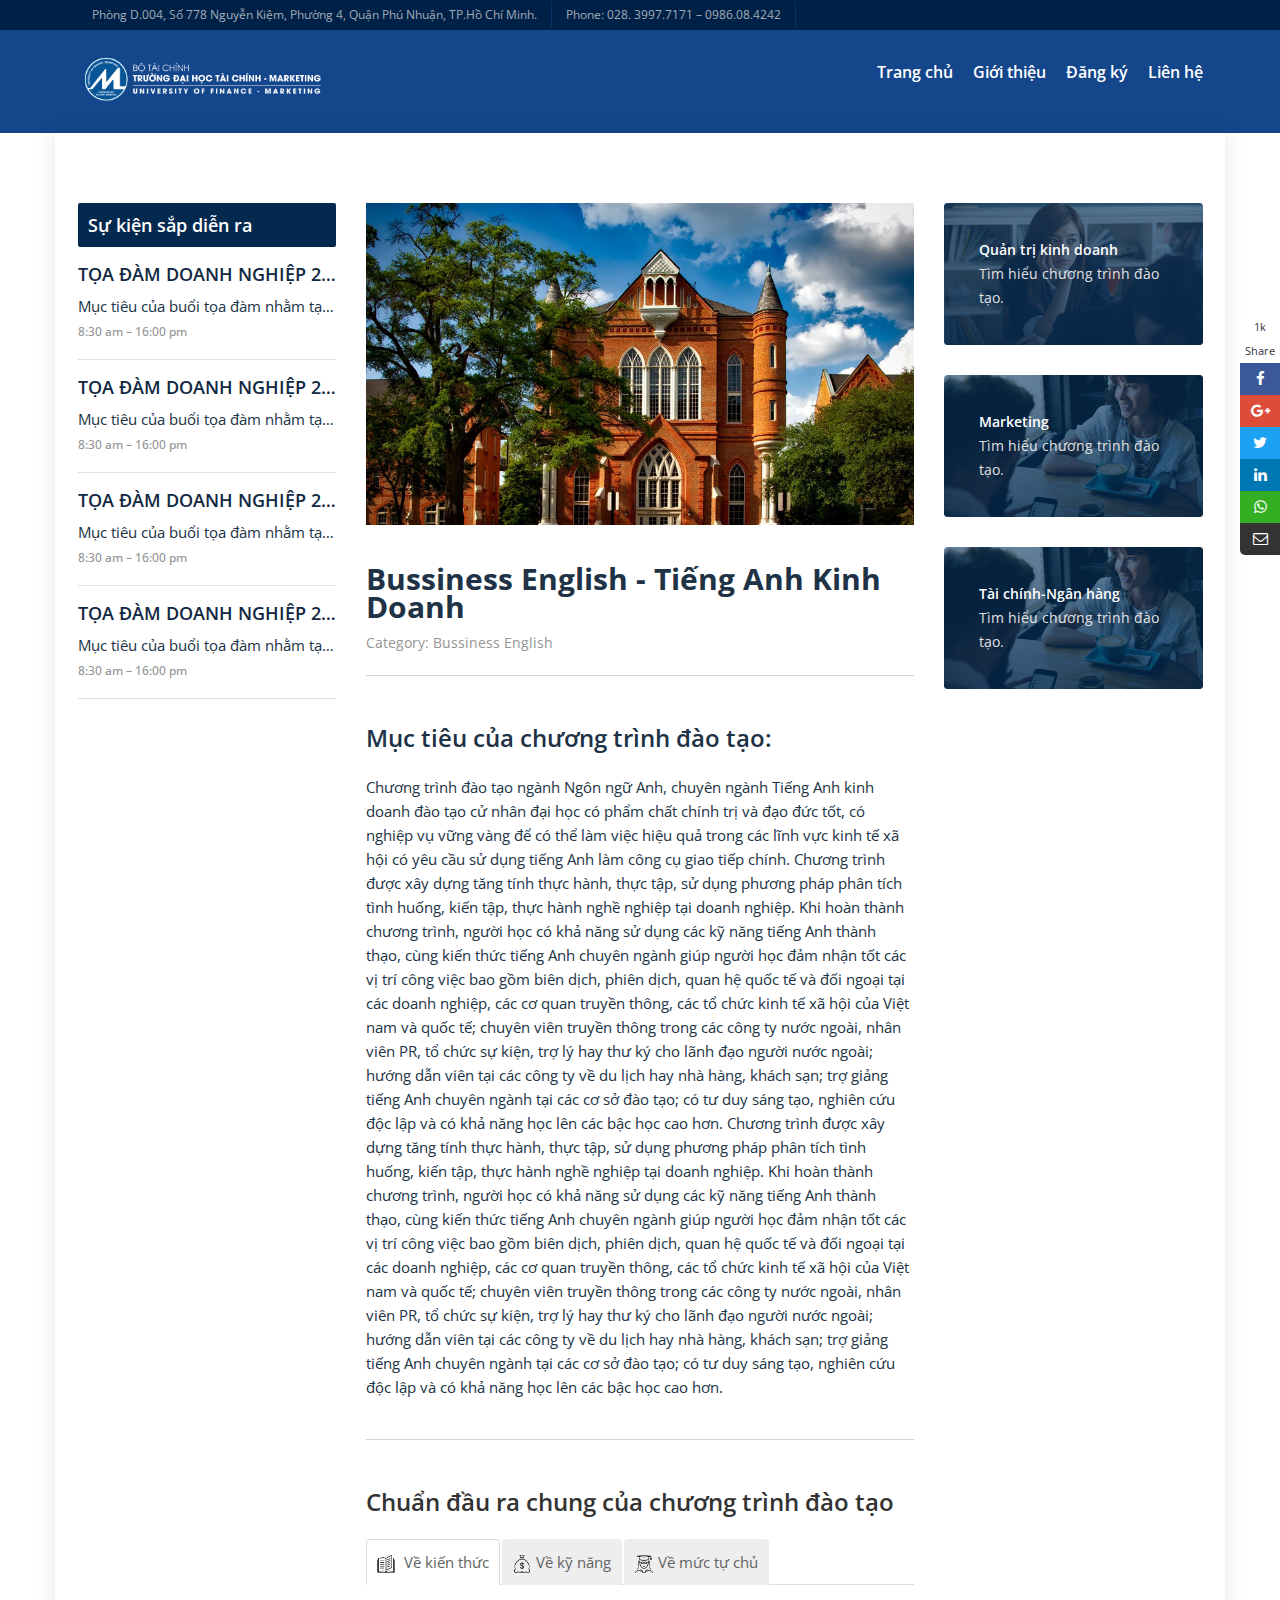
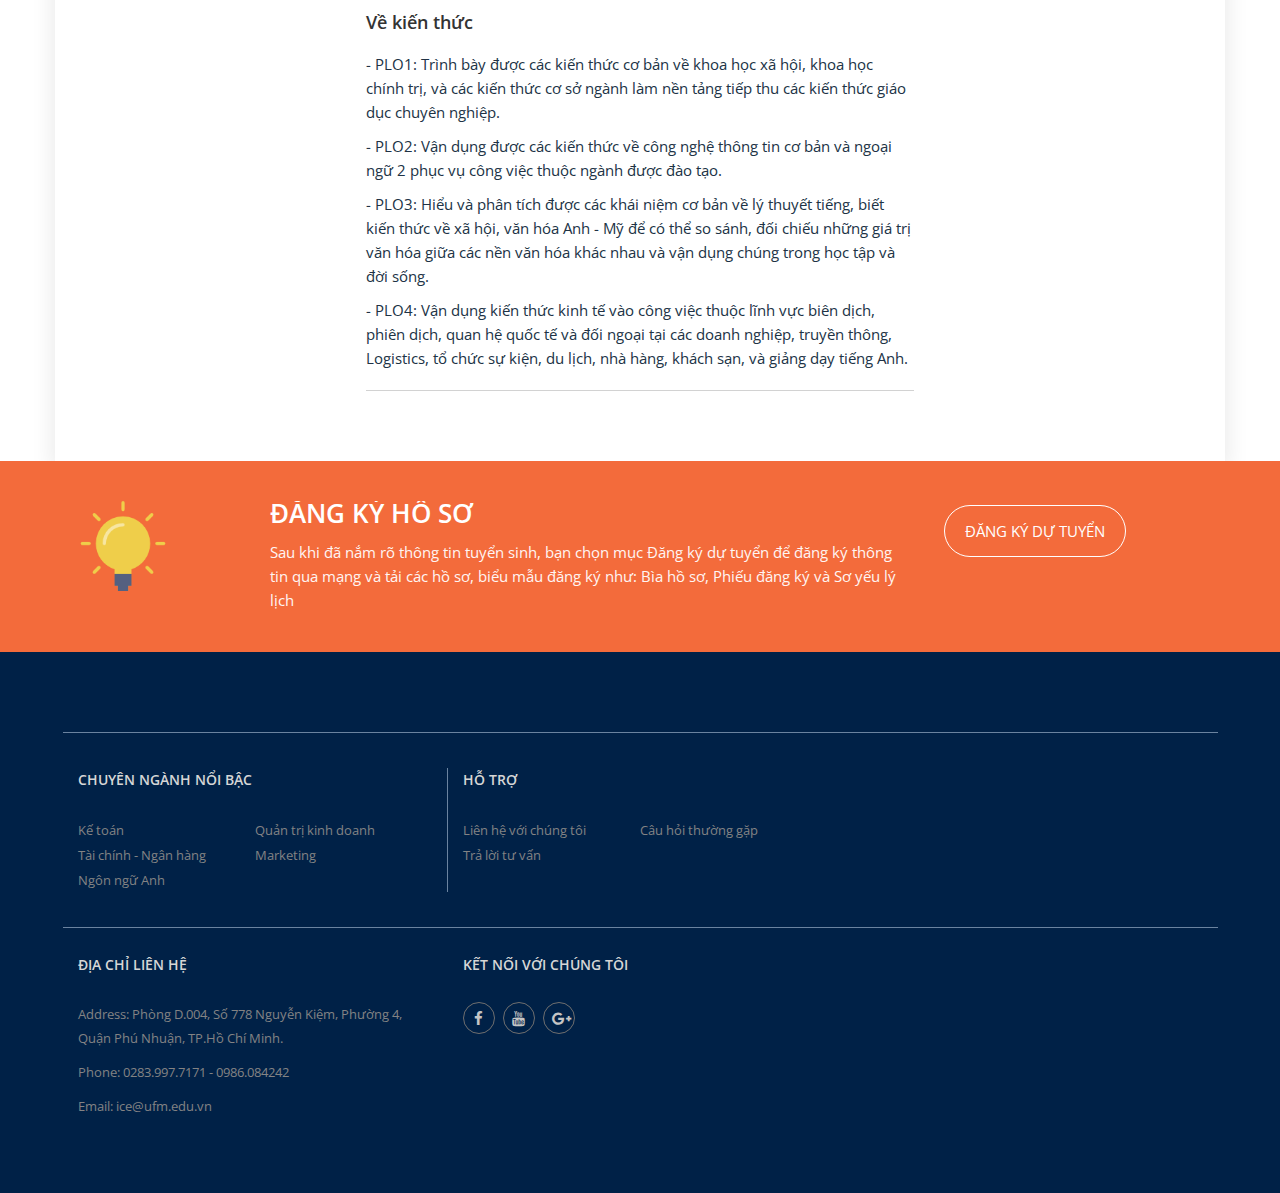
==== course-details-bussiness-english.html @ 0a89501c "update frontend" ====
<!DOCTYPE html>
<html lang="en">


    <head>
        <title>Viện đào tạo từ xa UFM - Ngành Ngôn Ngữ Anh</title>
        <!-- META TAGS -->
        <meta charset="utf-8">
        <meta http-equiv="X-UA-Compatible" content="IE=edge">
        <meta name="viewport" content="width=device-width, initial-scale=1">
        <meta name="description" content="Ngành ngôn ngữ Anh Đào tạo từ xa Đại học tài chính Marketing">
        <meta name="keyword" content="Ngôn ngữ Anh, đào tạo từ xa, đại học tài chính - marketing, tuyển sinh">
        <!-- FAV ICON(BROWSER TAB ICON) -->
        <link rel="shortcut icon" href="images/fav.ico" type="image/x-icon">
        <!-- GOOGLE FONT -->
        <link href="https://fonts.googleapis.com/css?family=Open+Sans:300,400,600,700%7CJosefin+Sans:600,700" rel="stylesheet">
        <!-- FONTAWESOME ICONS -->
        <link rel="stylesheet" href="css/font-awesome.min.css">
        <!-- ALL CSS FILES -->
        <link href="css/materialize.css" rel="stylesheet">
        <link href="css/bootstrap.css" rel="stylesheet" />
        <link href="css/style.css" rel="stylesheet" />
        <!-- RESPONSIVE.CSS ONLY FOR MOBILE AND TABLET VIEWS -->
        <link href="css/style-mob.css" rel="stylesheet" />
        <!-- HTML5 Shim and Respond.js IE8 support of HTML5 elements and media queries -->
        <!-- WARNING: Respond.js doesn't work if you view the page via file:// -->
        <!--[if lt IE 9]>
        <script src="js/html5shiv.js"></script>
        <script src="js/respond.min.js"></script>
        <![endif]-->
    </head>
<body>

    <!-- MOBILE MENU -->
    <section>
        <div class="ed-mob-menu">
            <div class="ed-mob-menu-con">
                <div class="ed-mm-left">
                    <div class="wed-logo">
                        <a href="index-2.html"><img src="images/logo.png" alt="" />
						</a>
                    </div>
                </div>
                <!-- <div class="ed-mm-right">
                    <div class="ed-mm-menu">
                        <a href="#!" class="ed-micon"><i class="fa fa-bars"></i></a>
                        <div class="ed-mm-inn">
                            <a href="#!" class="ed-mi-close"><i class="fa fa-times"></i></a>
                            <h4>All Courses</h4>
                            <ul>
                                <li><a href="course-details.html">Accounting/Finance</a></li>
                                <li><a href="course-details.html">civil engineering</a></li>
                                <li><a href="course-details.html">Art/Design</a></li>
                                <li><a href="course-details.html">Marine Engineering</a></li>
                                <li><a href="course-details.html">Business Management</a></li>
                                <li><a href="course-details.html">Journalism/Writing</a></li>
                                <li><a href="course-details.html">Physical Education</a></li>
                                <li><a href="course-details.html">Political Science</a></li>
                                <li><a href="course-details.html">Sciences</a></li>
                                <li><a href="course-details.html">Statistics</a></li>
                                <li><a href="course-details.html">Web Design/Development</a></li>
                                <li><a href="course-details.html">SEO</a></li>
                                <li><a href="course-details.html">Google Business</a></li>
                                <li><a href="course-details.html">Graphics Design</a></li>
                                <li><a href="course-details.html">Networking Courses</a></li>
                                <li><a href="course-details.html">Information technology</a></li>
                            </ul>
                            <h4>User Account</h4>
                            <ul>
                                <li><a href="#!" data-toggle="modal" data-target="#modal1">Sign In</a></li>
                                <li><a href="#!" data-toggle="modal" data-target="#modal2">Register</a></li>
                            </ul>
                            <h4>All Pages</h4>
                            <ul>
                                <li><a href="index-2.html">Home</a></li>
                                <li><a href="about.html">About us</a></li>
                                <li><a href="admission.html">Admission</a></li>
                                <li><a href="all-courses.html">All courses</a></li>
                                <li><a href="course-details.html">Course details</a></li>
                                <li><a href="awards.html">Awards</a></li>
                                <li><a href="seminar.html">Seminar</a></li>
                                <li><a href="events.html">Events</a></li>
                                <li><a href="event-details.html">Event details</a></li>
                                <li><a href="event-register.html">Event register</a></li>
                                <li><a href="contact-us.html">Contact us</a></li>
                            </ul>
                            <h4>User Profile</h4>
                            <ul>
                                <li><a href="dashboard.html">User profile</a></li>
                                <li><a href="db-courses.html">Courses</a></li>
                                <li><a href="db-exams.html">Exams</a></li>
                                <li><a href="db-profile.html">Prfile</a></li>
                                <li><a href="db-time-line.html">Time line</a></li>
                            </ul>
                        </div>
                    </div>
                </div> -->
            </div>
        </div>
    </section>

    <!--HEADER SECTION-->
    <section>
        <!-- TOP BAR -->
        <div class="ed-top">
            <div class="container">
                <div class="row">
                    <div class="col-md-12">
                        <div class="ed-com-t1-left">
                            <ul>
                                <li><a href="#"> Phòng D.004, Số 778 Nguyễn Kiệm, Phường 4, Quận Phú Nhuận, TP.Hồ Chí Minh.</a>
                                </li>
                                <li><a href="#">Phone: 028. 3997.7171 – 0986.08.4242
                                </a>
                                </li>
                            </ul>
                        </div>
                        <!-- <div class="ed-com-t1-right">
                            <ul>
                                <li><a href="#!" data-toggle="modal" data-target="#modal1">Sign In</a>
                                </li>
                                <li><a href="#!" data-toggle="modal" data-target="#modal2">Sign Up</a>
                                </li>
                            </ul>
                        </div> -->
                        <!-- <div class="ed-com-t1-social">
                            <ul>
                                <li><a href="#"><i class="fa fa-facebook" aria-hidden="true"></i></a>
                                </li>
                                <li><a href="#"><i class="fa fa-google-plus" aria-hidden="true"></i></a>
                                </li>
                                <li><a href="#"><i class="fa fa-twitter" aria-hidden="true"></i></a>
                                </li>
                            </ul>
                        </div> -->
                    </div>
                </div>
            </div>
        </div>

        <!-- LOGO AND MENU SECTION -->
        <div class="top-logo" data-spy="affix" data-offset-top="250">
            <div class="container">
                <div class="row">
                    <div class="col-md-12">
                        <div class="wed-logo">
                            <a href="#"><img src="images/logo.png" alt="" />
                            </a>
                        </div>
                        <div class="main-menu">
                            <ul>
                                <li><a href="index.html">Trang chủ</a>
                                </li>
                                <li class="about-menu">
                                    <a href="#" class="mm-arr">Giới thiệu</a>
                                    <!-- MEGA MENU 1 -->
                                    <!-- <div class="mm-pos">
                                        <div class="about-mm m-menu">
                                            <div class="m-menu-inn">
                                                <div class="mm1-com mm1-s1">
                                                    <div class="ed-course-in">
                                                        <a class="course-overlay menu-about" href="admission.html">
                                                            <img src="images/h-about.jpg" alt="">
                                                            <span>Academics</span>
                                                        </a>
                                                    </div>
                                                </div>
                                                <div class="mm1-com mm1-s2">
                                                    <p>Want to change the world? At Berkeley we’re doing just that. When you join the Golden Bear community, you’re part of an institution that shifts the global conversation every single day.</p>
                                                    <a href="about.html" class="mm-r-m-btn">Read more</a>
                                                </div>
                                                <div class="mm1-com mm1-s3">
                                                    <ul>
                                                        <li><a href="all-courses.html">All Courses</a></li>
                                                        <li><a href="course-details.html">Course details</a></li>
                                                        <li><a href="about.html">About</a></li>
                                                        <li><a href="admission.html">Admission</a></li>
                                                        <li><a href="awards.html">Awards</a></li>
                                                    </ul>
                                                </div>
                                                <div class="mm1-com mm1-s4">
                                                    <ul>
                                                        <li><a href="dashboard.html">Student profile</a></li>
                                                        <li><a href="db-courses.html">Dashboard courses</a></li>
                                                        <li><a href="db-exams.html">Dashboard exams</a></li>
                                                        <li><a href="db-profile.html">Dashboard profile</a></li>
                                                        <li><a href="db-time-line.html">Dashboard timeline</a></li>
                                                    </ul>
                                                </div>
                                            </div>
                                        </div>
                                    </div> -->
                                </li>
                                <li class="admi-menu">
                                    <a href="#" class="mm-arr">Đăng ký</a>
                                    <!-- MEGA MENU 1 -->
                                    <!-- <div class="mm-pos">
                                        <div class="admi-mm m-menu">
                                            <div class="m-menu-inn">
                                                <div class="mm2-com mm1-com mm1-s1">
                                                    <div class="ed-course-in">
                                                        <a class="course-overlay" href="about.html">
                                                            <img src="images/h-about1.jpg" alt="">
                                                            <span>Academics</span>
                                                        </a>
                                                    </div>
                                                    <p>Donec lacus libero, rutrum ac sollicitudin sed, mattis non eros. Vestibulum congue nec eros quis lacinia. Mauris non tincidunt lectus. Nulla mollis, orci vitae accumsan rhoncus.</p>
                                                    <a href="about.html" class="mm-r-m-btn">Read more</a>
                                                </div>
                                                <div class="mm2-com mm1-com mm1-s1">
                                                    <div class="ed-course-in">
                                                        <a class="course-overlay" href="admission.html">
                                                            <img src="images/h-adm1.jpg" alt="">
                                                            <span>Admission</span>
                                                        </a>
                                                    </div>
                                                    <p>Donec lacus libero, rutrum ac sollicitudin sed, mattis non eros. Vestibulum congue nec eros quis lacinia. Mauris non tincidunt lectus. Nulla mollis, orci vitae accumsan rhoncus.</p>
                                                    <a href="admission.html" class="mm-r-m-btn">Read more</a>
                                                </div>
                                                <div class="mm2-com mm1-com mm1-s1">
                                                    <div class="ed-course-in">
                                                        <a class="course-overlay" href="awards.html">
                                                            <img src="images/h-cam1.jpg" alt="">
                                                            <span>History & awards</span>
                                                        </a>
                                                    </div>
                                                    <p>Donec lacus libero, rutrum ac sollicitudin sed, mattis non eros. Vestibulum congue nec eros quis lacinia. Mauris non tincidunt lectus. Nulla mollis, orci vitae accumsan rhoncus.</p>
                                                    <a href="awards.html" class="mm-r-m-btn">Read more</a>
                                                </div>
                                                <div class="mm2-com mm1-com mm1-s4">
                                                    <div class="ed-course-in">
                                                        <a class="course-overlay" href="seminar.html">
                                                            <img src="images/h-res1.jpg" alt="">
                                                            <span>Seminar 2018</span>
                                                        </a>
                                                    </div>
                                                    <p>Donec lacus libero, rutrum ac sollicitudin sed, mattis non eros. Vestibulum congue nec eros quis lacinia. Mauris non tincidunt lectus. Nulla mollis, orci vitae accumsan rhoncus.</p>
                                                    <a href="seminar.html" class="mm-r-m-btn">Read more</a>
                                                </div>

                                            </div>
                                        </div>
                                    </div> -->
                                </li>
                                <!-- <li><a href="all-courses.html">All Courses</a></li> -->
                                <!--<li><a class='dropdown-button ed-sub-menu' href='#' data-activates='dropdown1'>Courses</a></li>-->
                                <!-- <li class="cour-menu">
                                    <a href="#!" class="mm-arr">All Pages</a>
                                    <!-- MEGA MENU 1 -->
                                    <!-- <div class="mm-pos">
                                        <div class="cour-mm m-menu">
                                            <div class="m-menu-inn">
                                                <div class="mm1-com mm1-cour-com mm1-s3">
													<h4>Frontend pages:1</h4>
                                                    <ul>
                                                        <li><a href="index-2.html">Trang chủ</a></li>
														<li><a href="index-1.html">Home - 1</a></li>
														<li><a href="all-courses.html">All Courses</a></li>
														<li><a href="course-details.html">Course Details</a></li>
														<li><a href="about.html">About us</a></li>
														<li><a href="admission.html">admission</a></li>
														<li><a href="awards.html">awards</a></li>
														<li><a href="blog.html">blog</a></li>
														<li><a href="blog-details.html">blog details</a></li>
														<li><a href="contact-us.html">contact us</a></li>
														<li><a href="departments.html">Departments</a></li>
														<li><a href="events.html">events</a></li>
														<li><a href="event-details.html">event details</a></li>
														<li><a href="event-register.html">event register</a></li>
                                                    </ul>
                                                </div>
                                                <div class="mm1-com mm1-cour-com mm1-s3">
													<h4>Frontend pages:2</h4>
                                                    <ul>
														<li><a href="facilities.html">facilities</a></li>
														<li><a href="facilities-detail.html">facilities detail</a></li>
														<li><a href="research.html">research</a></li>
														<li><a href="seminar.html">seminar</a></li>
														<li><a href="gallery-photo.html">gallery photo</a></li>
                                                    </ul>
													<h4 class="ed-dr-men-mar-top">User Dashboard</h4>
                                                    <ul>
                                                        <li><a href="dashboard.html">Student profile</a></li>
                                                        <li><a href="db-courses.html">Dashboard courses</a></li>
                                                        <li><a href="db-exams.html">Dashboard exams</a></li>
                                                        <li><a href="db-profile.html">Dashboard profile</a></li>
                                                        <li><a href="db-time-line.html">Dashboard timeline</a></li>
                                                    </ul>
                                                </div>
                                                <div class="mm1-com mm1-cour-com mm1-s3">
													<h4>Admin panel:1</h4>
                                                    <ul>
														<li><a href="admin.html">admin</a></li>
														<li><a href="admin-add-courses.html">Add new course</a></li>
														<li><a href="admin-all-courses.html">All courses</a></li>
														<li><a href="admin-student-details.html">Student details</a></li>
														<li><a href="admin-user-add.html">Add new user</a></li>
														<li><a href="admin-user-all.html">All users</a></li>
														<li><a href="admin-panel-setting.html">Admin setting</a></li>
														<li><a href="admin-event-add.html">event add</a></li>
														<li><a href="admin-event-all.html">event all</a></li>
														<li><a href="admin-setting.html">Admin Setting</a></li>
														<li><a href="admin-slider.html">Slider setting</a></li>
														<li><a href="admin-slider-edit.html">Slider edit</a></li>
														<li><a href="admin-course-details.html">course details</a></li>
														<li><a href="admin-login.html">admin login</a></li>
                                                    </ul>
                                                </div>
                                                <div class="mm1-com mm1-cour-com mm1-s3">
													<h4>Admin panel:2</h4>
                                                    <ul>
														<li><a href="admin-event-edit.html">event edit</a></li>
														<li><a href="admin-exam-add.html">exam add</a></li>
														<li><a href="admin-exam-all.html">exam all</a></li>
														<li><a href="admin-exam-edit.html">exam edit</a></li>
														<li><a href="admin-export-data.html">export data</a></li>
														<li><a href="admin-import-data.html">import data</a></li>
														<li><a href="admin-job-add.html">Add new jobs</a></li>
														<li><a href="admin-job-all.html">All jobs</a></li>
														<li><a href="admin-job-edit.html">Edit job</a></li>
														<li><a href="admin-main-menu.html">main menu</a></li>
														<li><a href="admin-page-add.html">Add new page</a></li>
														<li><a href="admin-page-all.html">All pages</a></li>
														<li><a href="admin-page-edit.html">Edit page</a></li>
														<li><a href="admin-forgot.html">forgot password</a></li>
                                                    </ul>
                                                </div>
                                                <div class="mm1-com mm1-cour-com mm1-s4">
													<h4>Admin panel:3</h4>
                                                    <ul>
														<li><a href="admin-quick-link.html">quick link</a></li>
														<li><a href="admin-seminar-add.html">Add new seminar</a></li>
														<li><a href="admin-seminar-all.html">All seminar</a></li>
														<li><a href="admin-seminar-edit.html">Edit seminar</a></li>
														<li><a href="admin-seminar-enquiry.html">Semester enquiry</a></li>
														<li><a href="admin-all-enquiry.html">All enquiry</a></li>
														<li><a href="admin-view-enquiry.html">All enquiry view</a></li>
														<li><a href="admin-event-enquiry.html">event enquiry</a></li>
														<li><a href="admin-admission-enquiry.html">Admission enquiry</a></li>
														<li><a href="admin-common-enquiry.html">common enquiry</a></li>
														<li><a href="admin-course-enquiry.html">course enquiry</a></li>
														<li><a href="admin-all-menu.html">menu all</a></li>
														<li><a href="admin-about-menu.html">Menu - About</a></li>
														<li><a href="admin-admission-menu.html">Menu - admission</a></li>
                                                    </ul>
                                                </div>
                                            </div>
                                        </div>
                                    </div> -->
                                <!-- </li> -->
                                <!-- <li><a href="events.html">Events</a>
                                </li>
                                <li><a href="dashboard.html">Student</a>
                                </li> -->
                                <li><a href="#">Liên hệ</a>
                                </li>
                            </ul>
                        </div>
                    </div>
                    <div class="all-drop-down-menu">

                    </div>

                </div>
            </div>
        </div>
        <!-- <div class="search-top">
            <div class="container">
                <div class="row">
                    <div class="col-md-12">
                        <div class="search-form">
                            <form>
                                <div class="sf-type">
                                    <div class="sf-input">
                                        <input type="text" id="sf-box" placeholder="Search course and discount courses">
                                    </div>
                                    <div class="sf-list">
                                        <ul>
                                            <li><a href="course-details.html">Accounting/Finance</a></li>
                                            <li><a href="course-details.html">civil engineering</a></li>
                                            <li><a href="course-details.html">Art/Design</a></li>
                                            <li><a href="course-details.html">Marine Engineering</a></li>
                                            <li><a href="course-details.html">Business Management</a></li>
                                            <li><a href="course-details.html">Journalism/Writing</a></li>
                                            <li><a href="course-details.html">Physical Education</a></li>
                                            <li><a href="course-details.html">Political Science</a></li>
                                            <li><a href="course-details.html">Sciences</a></li>
                                            <li><a href="course-details.html">Statistics</a></li>
                                            <li><a href="course-details.html">Web Design/Development</a></li>
                                            <li><a href="course-details.html">SEO</a></li>
                                            <li><a href="course-details.html">Google Business</a></li>
                                            <li><a href="course-details.html">Graphics Design</a></li>
                                            <li><a href="course-details.html">Networking Courses</a></li>
                                            <li><a href="course-details.html">Information technology</a></li>
                                        </ul>
                                    </div>
                                </div>
                                <div class="sf-submit">
                                    <input type="submit" value="Search Course">
                                </div>
                            </form>
                        </div>
                    </div>
                </div>
            </div>
        </div> -->
    </section>
    <!--END HEADER SECTION-->

    <!--SECTION START-->
    <section>
        <div class="container com-sp pad-bot-70 pg-inn">
            <div class="row">
                <div class="cor">
                    <div class="col-md-3">
                        <div class="cor-side-com">
                            <div class="">
                                <div class="de-left-tit">
                                    <h4>Sự kiện sắp diễn ra</h4>
                                </div>
                            </div>
                            <div class="ho-event">
                                <ul>
                                    <li>
                                        <div class="ho-ev-link ho-ev-link-full">
                                            <a href="#">
                                                <h4>TỌA ĐÀM DOANH NGHIỆP 2021</h4>
                                            </a>
                                            <p>Mục tiêu của buổi tọa đàm nhằm tạo điều kiện cho sinh viên ngoại ngữ tiếp cận với doanh nghiệp.</p>
                                            <span>8:30 am – 16:00 pm</span>
                                        </div>
                                    </li>
                                    <li>
                                        <div class="ho-ev-link ho-ev-link-full">
                                            <a href="#">
                                                <h4>TỌA ĐÀM DOANH NGHIỆP 2021</h4>
                                            </a>
                                            <p>Mục tiêu của buổi tọa đàm nhằm tạo điều kiện cho sinh viên ngoại ngữ tiếp cận với doanh nghiệp.</p>
                                            <span>8:30 am – 16:00 pm</span>
                                        </div>
                                    </li>
                                    <li>
                                        <div class="ho-ev-link ho-ev-link-full">
                                            <a href="#">
                                                <h4>TỌA ĐÀM DOANH NGHIỆP 2021</h4>
                                            </a>
                                            <p>Mục tiêu của buổi tọa đàm nhằm tạo điều kiện cho sinh viên ngoại ngữ tiếp cận với doanh nghiệp.</p>
                                            <span>8:30 am – 16:00 pm</span>
                                        </div>
                                    </li>
                                    <li>
                                        <div class="ho-ev-link ho-ev-link-full">
                                            <a href="#">
                                                <h4>TỌA ĐÀM DOANH NGHIỆP 2021</h4>
                                            </a>
                                            <p>Mục tiêu của buổi tọa đàm nhằm tạo điều kiện cho sinh viên ngoại ngữ tiếp cận với doanh nghiệp.</p>
                                            <span>8:30 am – 16:00 pm</span>
                                        </div>
                                    </li>
                                </ul>
                            </div>
                        </div>
                    </div>
                    <div class="col-md-6">
                        <div class="cor-mid-img">
                            <img src="images/course.jpg" alt="">
                        </div>
                        <div class="cor-con-mid">
                            <div class="cor-p1">
                                <h2>Bussiness English - Tiếng Anh Kinh Doanh</h2>
                                <span>Category: Bussiness English</span>
                                
                            </div>
                            <div class="cor-p4">
                                <h3>Mục tiêu của chương trình đào tạo:</h3>
                                <p>Chương trình đào tạo ngành Ngôn ngữ Anh, chuyên ngành Tiếng Anh kinh doanh đào tạo cử nhân đại học có phẩm chất chính trị và đạo đức tốt, có nghiệp vụ vững vàng để có thể làm việc hiệu quả trong các lĩnh vực kinh tế xã hội có yêu cầu sử dụng tiếng Anh làm công cụ giao tiếp chính. Chương trình được xây dựng tăng tính thực hành, thực tập, sử dụng phương pháp phân tích tình huống, kiến tập, thực hành nghề nghiệp tại doanh nghiệp. Khi hoàn thành chương trình, người học có khả năng sử dụng các kỹ năng tiếng Anh thành thạo, cùng kiến thức tiếng Anh chuyên ngành giúp người học đảm nhận tốt các vị trí công việc bao gồm biên dịch, phiên dịch, quan hệ quốc tế và đối ngoại tại các doanh nghiệp, các cơ quan truyền thông, 
                                    các tổ chức kinh tế xã hội của Việt nam và quốc tế; chuyên viên truyền thông trong các công ty nước ngoài, nhân viên PR, tổ chức sự kiện, trợ lý hay thư ký cho lãnh đạo người nước ngoài; hướng dẫn viên tại các công ty về du lịch hay nhà hàng, khách sạn; trợ giảng tiếng Anh chuyên ngành tại các cơ sở đào tạo; có tư duy sáng tạo, nghiên cứu độc lập và có khả năng học lên các bậc học cao hơn.
                                    Chương trình được xây dựng tăng tính thực hành, thực tập, sử dụng phương pháp phân tích tình huống, kiến tập, thực hành nghề nghiệp tại doanh nghiệp. Khi hoàn thành chương trình, người học có khả năng sử dụng các kỹ năng tiếng Anh thành thạo, cùng kiến thức tiếng Anh chuyên ngành giúp người học đảm nhận tốt các vị trí công việc bao gồm biên dịch, phiên dịch, quan hệ quốc tế và đối ngoại tại các doanh nghiệp, các cơ quan truyền thông, các tổ chức kinh tế xã hội của Việt nam và quốc tế; chuyên viên truyền thông trong các công ty nước ngoài, nhân viên PR, tổ chức sự kiện, trợ lý hay thư ký cho lãnh đạo người nước ngoài; hướng dẫn viên tại các công ty về du lịch hay nhà hàng, khách sạn; 
                                    trợ giảng tiếng Anh chuyên ngành tại các cơ sở đào tạo; có tư duy sáng tạo, nghiên cứu độc lập và có khả năng học lên các bậc học cao hơn.
                                </p>                                
                            </div>
                            <div class="cor-p5">
                                <h3>Chuẩn đầu ra chung của chương trình đào tạo</h3>
                                <ul class="nav nav-tabs">
                                    <li class="active"><a data-toggle="tab" href="#home">
									<img src="images/icon/cor4.png" alt=""> <span>Về kiến thức</span></a>
                                    </li>
                                    <li><a data-toggle="tab" href="#menu1"><img src="images/icon/cor3.png" alt=""><span>Về kỹ năng</span></a></li>
                                    <li><a data-toggle="tab" href="#menu2"><img src="images/icon/cor1.png" alt=""><span>Về mức tự chủ</span></a></li>
                                </ul>

                                <div class="tab-content">
                                    <div id="home" class="tab-pane fade in active">
                                        <h4>Về kiến thức</h4>
                                        <p>-  PLO1: Trình bày được các kiến thức cơ bản về khoa học xã hội, khoa học chính trị, và các kiến thức cơ sở ngành làm nền tảng tiếp thu các kiến thức giáo dục chuyên nghiệp.</p>
                                        <p>-  PLO2: Vận dụng được các kiến thức về công nghệ thông tin cơ bản và ngoại ngữ 2 phục vụ công việc thuộc ngành được đào tạo. </p>
                                        <p>-  PLO3: Hiểu và phân tích được các khái niệm cơ bản về lý thuyết tiếng, biết kiến thức về xã hội, văn hóa Anh - Mỹ để có thể so sánh, đối chiếu những giá trị văn hóa giữa các nền văn hóa khác nhau và vận dụng chúng trong học tập và đời sống.</p>
                                        <p>-  PLO4: Vận dụng kiến thức kinh tế vào công việc thuộc lĩnh vực biên dịch, phiên dịch, quan hệ quốc tế và đối ngoại tại các doanh nghiệp, truyền thông, Logistics, tổ chức sự kiện, du lịch, nhà hàng, khách sạn, và giảng dạy tiếng Anh.</p>
                                    </div>
                                    <div id="menu1" class="tab-pane fade">
                                        <h4>Về kỹ năng</h4>
                                        <p>-  PLO5: Có kỹ năng đánh giá, phản biện các vấn đề về khoa học xã hội, khoa học chính trị, và các kiến thức cơ sở ngành trong công việc.</p>
                                        <p>-  PLO6: Sử dụng tiếng Anh thành thạo đạt trình độ bậc 5/6 theo Khung năng lực ngoại ngữ của Việt Nam.</p>
                                        <p>-  PLO7: Có kỹ năng giao tiếp, ứng xử, đàm phán, làm việc nhóm, thuyết trình trong công việc.</p>
                                        <p>-  PLO8: Sử dụng tin học ứng dụng trong công việc, sử dụng tiếng Trung cấp độ sơ cấp trong giao tiếp các tình huống quen thuộc.</p>
                                    </div>
                                    <div id="menu2" class="tab-pane fade">
                                        <h4>Về mức tự chủ và tự chịu trách nhiệm:</h4>
                                        <p>-  PLO9: Có niềm tin vào bản thân, tự định hướng, đưa ra kết luận chuyên môn và có thể bảo vệ được quan điểm cá nhân.</p>
                                        <p>-  PLO10:Tích cực, chủ động trong việc lập kế hoạch, điều phối, quản lý các nguồn lực, đánh giá và cải thiện hiệu quả các hoạt động của cá nhân, của nhóm và tổ chức; tự định hướng hoạt động chuyên môn, thay đổi thích nghi trong nghề nghiệp.</p>
                                    </div>
                                </div>
                            </div>
                            <!-- <div class="cor-p4">
                                <h3>A typical weekly timetable:</h3>
                                <p> It was popularised in the 1960s with the release of Letraset sheets containing Lorem Ipsum passages, and more recently with desktop publishing software like Aldus PageMaker including versions of Lorem Ipsum.</p>
                                <ul class="collapsible" data-collapsible="accordion">
                                    <li>
                                        <div class="collapsible-header active">1st year</div>
                                        <div class="collapsible-body cor-tim-tab">
                                            <h4>First Year Courses</h4>
                                            <ul>
                                                <li>There are many variations of passages of Lorem Ipsum available, but the majority have suffered alteration in some form, by injected humour</li>
                                                <li>Anything embarrassing hidden in the middle of text. All the Lorem Ipsum generators on the Internet tend to repeat predefined chunks as necessary</li>
                                                <li>Combined with a handful of model sentence structures, to generate Lorem Ipsum which looks reasonable. The generated Lorem</li>
                                                <li>Nullam tincidunt urna non porttitor luctus. Suspendisse sem urna, auctor ac commodo eu, bibendum sed nulla.</li>
                                            </ul>
                                            <h4>Assessment</h4>
                                            <ul>
                                                <li>Three written papers form the First University Examination, together with a submitted portfolio of two exam essays of 2,000 words for Introduction to English Language and Literature.</li>
                                                <li>All exams must be passed, but marks do not count towards the final degree.</li>
                                            </ul>
                                        </div>
                                    </li>
                                    <li>
                                        <div class="collapsible-header">2st year</div>
                                        <div class="collapsible-body cor-tim-tab">
                                            <h4>Second Year Courses</h4>
                                            <ul>
                                                <li>There are many variations of passages of Lorem Ipsum available, but the majority have suffered alteration in some form, by injected humour</li>
                                                <li>Anything embarrassing hidden in the middle of text. All the Lorem Ipsum generators on the Internet tend to repeat predefined chunks as necessary</li>
                                                <li>Combined with a handful of model sentence structures, to generate Lorem Ipsum which looks reasonable. The generated Lorem</li>
                                            </ul>
                                            <h4>Assessment</h4>
                                            <ul>
                                                <li>Three written papers form the First University Examination, together with a submitted portfolio of two exam essays of 2,000 words for Introduction to English Language and Literature.</li>
                                                <li>All exams must be passed, but marks do not count towards the final degree.</li>
                                                <li>Combined with a handful of model sentence structures, to generate Lorem Ipsum which looks reasonable. The generated Lorem</li>
                                            </ul>
                                        </div>
                                    </li>
                                    <li>
                                        <div class="collapsible-header">3st year</div>
                                        <div class="collapsible-body cor-tim-tab">
                                            <h4>Third Year Courses</h4>
                                            <ul>
                                                <li>There are many variations of passages of Lorem Ipsum available, but the majority have suffered alteration in some form, by injected humour</li>
                                                <li>Anything embarrassing hidden in the middle of text. All the Lorem Ipsum generators on the Internet tend to repeat predefined chunks as necessary</li>
                                            </ul>
                                            <h4>Assessment</h4>
                                            <ul>
                                                <li>Three written papers form the First University Examination, together with a submitted portfolio of two exam essays of 2,000 words for Introduction to English Language and Literature.</li>
                                                <li>All exams must be passed, but marks do not count towards the final degree.</li>
                                            </ul>
                                        </div>
                                    </li>
                                </ul>
                            </div> -->
                            <!-- <div class="cor-p6">
                                <h3>Student Reviews</h3>
                                <div class="cor-p6-revi">
                                    <div class="cor-p6-revi-left">
                                        <img src="images/4.jpg" alt="">
                                    </div>
                                    <div class="cor-p6-revi-right">
                                        <h4>Rachel Britain</h4>
                                        <span>Date: 12may, 2017</span>
                                        <p>Mauris elementum et libero ac pharetra. Proin tristique dapibus tellus, lacinia blandit mi tincidunt at. Vivamus vitae interdum felis. Pellentesque congue mollis erat in imperdiet.</p>
                                    </div>
                                </div>
                                <div class="cor-p6-revi">
                                    <div class="cor-p6-revi-left">
                                        <img src="images/4.jpg" alt="">
                                    </div>
                                    <div class="cor-p6-revi-right">
                                        <h4>Rachel Britain</h4>
                                        <span>Date: 12may, 2017</span>
                                        <p>Mauris elementum et libero ac pharetra. Proin tristique dapibus tellus, lacinia blandit mi tincidunt at. Vivamus vitae interdum felis. Pellentesque congue mollis erat in imperdiet.</p>
                                    </div>
                                </div>
                                <div class="cor-p6-revi">
                                    <div class="cor-p6-revi-left">
                                        <img src="images/4.jpg" alt="">
                                    </div>
                                    <div class="cor-p6-revi-right">
                                        <h4>Rachel Britain</h4>
                                        <span>Date: 12may, 2017</span>
                                        <p>Mauris elementum et libero ac pharetra. Proin tristique dapibus tellus, lacinia blandit mi tincidunt at. Vivamus vitae interdum felis. Pellentesque congue mollis erat in imperdiet.</p>
                                    </div>
                                </div>
                                <div class="cor-p6-revi">
                                    <div class="cor-p6-revi-left">
                                        <img src="images/4.jpg" alt="">
                                    </div>
                                    <div class="cor-p6-revi-right">
                                        <h4>Rachel Britain</h4>
                                        <span>Date: 12may, 2017</span>
                                        <p>Mauris elementum et libero ac pharetra. Proin tristique dapibus tellus, lacinia blandit mi tincidunt at. Vivamus vitae interdum felis. Pellentesque congue mollis erat in imperdiet.</p>
                                    </div>
                                </div>
                            </div>
                            <div class="cor-p6">
                                <h3>Write Reviews</h3>
                                <div class="cor-p7-revi">
                                    <form class="col s12">
                                        <div class="row">
                                            <div class="input-field col s6">
                                                <input type="text" class="validate">
                                                <label>Name</label>
                                            </div>
                                            <div class="input-field col s6">
                                                <input type="text" class="validate">
                                                <label>Email id</label>
                                            </div>
                                        </div>
                                        <div class="row">
                                            <div class="input-field col s12">
                                                <textarea class="materialize-textarea"></textarea>
                                                <label>Message</label>
                                            </div>
                                        </div>
                                        <div class="row">
                                            <div class="input-field col s12">
                                                <input type="submit" value="Submit" class="waves-effect waves-light btn-book">
                                            </div>
                                        </div>
                                    </form>
                                </div>
                            </div> -->
                        </div>
                    </div>
                    <div class="col-md-3">                       
                        <div class="cor-side-com">
                            <div class="ho-ev-latest ho-ev-latest-bg-2">
                                <div class="ho-lat-ev">
                                    <a href="#">
                                        <h5>Quản trị kinh doanh</h5>
                                        <p>Tìm hiểu chương trình đào tạo.</p>
                                    </a>
                                </div>
                            </div>
                            <div class="ho-ev-latest in-ev-latest-bg-1">
                                <div class="ho-lat-ev">
                                    <a href="#">
                                        <h5>Marketing</h5>
                                        <p>Tìm hiểu chương trình đào tạo.</p>
                                    </a>
                                </div>
                            </div>
                            <div class="ho-ev-latest in-ev-latest-bg-1">
                                <div class="ho-lat-ev">
                                    <a href="#">
                                        <h5>Tài chính-Ngân hàng</h5>
                                        <p>Tìm hiểu chương trình đào tạo.</p>
                                    </a>
                                </div>
                            </div>
                        </div>
                    </div>
                </div>
            </div>
        </div>
    </section>
    <!--SECTION END-->


    <!--SECTION START-->
    <section>
        <div class="full-bot-book">
            <div class="container">
                <div class="row">
                    <div class="bot-book">
                        <div class="col-md-2 bb-img">
                            <img src="images/3.png" alt="">
                        </div>
                        <div class="col-md-7 bb-text">
                            <h4>ĐĂNG KÝ HỒ SƠ</h4>
                            <p>Sau khi đã nắm rõ thông tin tuyển sinh, bạn chọn mục Đăng ký dự tuyển để đăng ký thông tin qua mạng và tải các hồ sơ, biểu mẫu đăng ký như: Bìa hồ sơ, Phiếu đăng ký và Sơ yếu lý lịch</p>
                        </div>
                        <div class="col-md-3 bb-link">
                            <a href="course-details.html">ĐĂNG KÝ DỰ TUYỂN</a>
                        </div>
                    </div>
                </div>
            </div>
        </div>
    </section>
    <!--SECTION END-->

    <!--HEADER SECTION-->
    <section class="wed-hom-footer">
        <div class="container">
            <!--<div class="row">
				<div class="col-md-12">
				<h4>About Wedding Planner</h4>
				<p>There are many variations of passages of Lorem Ipsum available, but the majority have suffered alteration in some form, by injected humour, or randomised words which don't look even slightly believable. If you are going to use a passage of Lorem Ipsum</p>
				<p>more-or-less normal distribution of letters, as opposed to using 'Content here, content here', making it look like readable English. Many desktop publishing packages and web page editors now use Lorem Ipsum as their default model text</p>
				<p>Contrary to popular belief, Lorem Ipsum is not simply random text. It has roots in a piece of classical Latin literature from 45 BC, making it over 2000 years old.</p>
				<p></p>
			  </div>
			  </div>-->
            <div class="row wed-foot-link">
                <div class="col-md-4 foot-tc-mar-t-o">
                    <h4>CHUYÊN NGÀNH NỔI BẬC</h4>
                    <ul>
                        <li><a href="course-details.html">Kế toán</a></li>
                        <li><a href="course-details.html">Quản trị kinh doanh</a></li>
                        <li><a href="course-details.html">Tài chính - Ngân hàng</a></li>
                        <li><a href="course-details.html">Marketing</a></li>
                        <li><a href="course-details-bussiness-english.html">Ngôn ngữ Anh</a></li>
                    </ul>
                </div>
                <!-- <div class="col-md-4">
                    <h4>New Courses</h4>
                    <ul>
                        <li><a href="course-details.html">Sciences</a></li>
                        <li><a href="course-details.html">Statistics</a></li>
                        <li><a href="course-details.html">Web Design/Development</a></li>
                        <li><a href="course-details.html">SEO</a></li>
                        <li><a href="course-details.html">Google Business</a></li>
                        <li><a href="course-details.html">Graphics Design</a></li>
                        <li><a href="course-details.html">Networking Courses</a></li>
                        <li><a href="course-details.html">Information technology</a></li>
                    </ul>
                </div> -->
                <div class="col-md-4">
                    <h4>HỖ TRỢ</h4>
                    <ul>
                        <li><a href="#">Liên hệ với chúng tôi</a>
                        </li>
                        <li><a href="#">Câu hỏi thường gặp</a>
                        </li>
                        <li><a href="#">Trả lời tư vấn</a>
                        </li>
                    </ul>
                </div>
            </div>
            <div class="row wed-foot-link-1">
                <div class="col-md-4 foot-tc-mar-t-o">
                    <h4>Địa chỉ liên hệ</h4>
                    <p>Address: Phòng D.004, Số 778 Nguyễn Kiệm, Phường 4, Quận Phú Nhuận, TP.Hồ Chí Minh.</p>
                    <p>Phone: <a href="#!">0283.997.7171 - 0986.084242</a></p>
                    <p>Email: <a href="#!">ice@ufm.edu.vn</a></p>
                </div>
                <div class="col-md-4">
                    <h4>KẾT NỐI VỚI CHÚNG TÔI</h4>
                    <ul>
                        <li><a href="#"><i class="fa fa-facebook" aria-hidden="true"></i></a>
                        </li>
                        <li><a href="#"><i class="fa fa-youtube" aria-hidden="true"></i></a>
                        </li>
                        <li><a href="#"><i class="fa fa-google-plus" aria-hidden="true"></i></a>
                        </li>
                    </ul>
                </div>
            </div>
        </div>
    </section>
    <!--END HEADER SECTION-->


    <!--SECTION LOGIN, REGISTER AND FORGOT PASSWORD-->
    <section>
        <!-- LOGIN SECTION -->
        <div id="modal1" class="modal fade" role="dialog">
            <div class="log-in-pop">
                <div class="log-in-pop-left">
                    <h1>Hello...</h1>
                    <p>Don't have an account? Create your account. It's take less then a minutes</p>
                    <h4>Login with social media</h4>
                    <ul>
                        <li><a href="#"><i class="fa fa-facebook"></i> Facebook</a>
                        </li>
                        <li><a href="#"><i class="fa fa-google"></i> Google+</a>
                        </li>
                        <li><a href="#"><i class="fa fa-twitter"></i> Twitter</a>
                        </li>
                    </ul>
                </div>
                <div class="log-in-pop-right">
                    <a href="#" class="pop-close" data-dismiss="modal"><img src="images/cancel.png" alt="" />
                    </a>
                    <h4>Login</h4>
                    <p>Don't have an account? Create your account. It's take less then a minutes</p>
                    <form class="s12">
                        <div>
                            <div class="input-field s12">
                                <input type="text" data-ng-model="name" class="validate">
                                <label>User name</label>
                            </div>
                        </div>
                        <div>
                            <div class="input-field s12">
                                <input type="password" class="validate">
                                <label>Password</label>
                            </div>
                        </div>
                        <div>
                            <div class="s12 log-ch-bx">
                                <p>
                                    <input type="checkbox" id="test5" />
                                    <label for="test5">Remember me</label>
                                </p>
                            </div>
                        </div>
                        <div>
                            <div class="input-field s4">
                                <input type="submit" value="Login" class="waves-effect waves-light log-in-btn"> </div>
                        </div>
                        <div>
                            <div class="input-field s12"> <a href="#" data-dismiss="modal" data-toggle="modal" data-target="#modal3">Forgot password</a> | <a href="#" data-dismiss="modal" data-toggle="modal" data-target="#modal2">Create a new account</a> </div>
                        </div>
                    </form>
                </div>
            </div>
        </div>
        <!-- REGISTER SECTION -->
        <div id="modal2" class="modal fade" role="dialog">
            <div class="log-in-pop">
                <div class="log-in-pop-left">
                    <h1>Hello...</h1>
                    <p>Don't have an account? Create your account. It's take less then a minutes</p>
                    <h4>Login with social media</h4>
                    <ul>
                        <li><a href="#"><i class="fa fa-facebook"></i> Facebook</a>
                        </li>
                        <li><a href="#"><i class="fa fa-google"></i> Google+</a>
                        </li>
                        <li><a href="#"><i class="fa fa-twitter"></i> Twitter</a>
                        </li>
                    </ul>
                </div>
                <div class="log-in-pop-right">
                    <a href="#" class="pop-close" data-dismiss="modal"><img src="images/cancel.png" alt="" />
                    </a>
                    <h4>Create an Account</h4>
                    <p>Don't have an account? Create your account. It's take less then a minutes</p>
                    <form class="s12">
                        <div>
                            <div class="input-field s12">
                                <input type="text" data-ng-model="name1" class="validate">
                                <label>User name</label>
                            </div>
                        </div>
                        <div>
                            <div class="input-field s12">
                                <input type="email" class="validate">
                                <label>Email id</label>
                            </div>
                        </div>
                        <div>
                            <div class="input-field s12">
                                <input type="password" class="validate">
                                <label>Password</label>
                            </div>
                        </div>
                        <div>
                            <div class="input-field s12">
                                <input type="password" class="validate">
                                <label>Confirm password</label>
                            </div>
                        </div>
                        <div>
                            <div class="input-field s4">
                                <input type="submit" value="Register" class="waves-effect waves-light log-in-btn"> </div>
                        </div>
                        <div>
                            <div class="input-field s12"> <a href="#" data-dismiss="modal" data-toggle="modal" data-target="#modal1">Are you a already member ? Login</a> </div>
                        </div>
                    </form>
                </div>
            </div>
        </div>
        <!-- FORGOT SECTION -->
        <div id="modal3" class="modal fade" role="dialog">
            <div class="log-in-pop">
                <div class="log-in-pop-left">
                    <h1>Hello... </h1>
                    <p>Don't have an account? Create your account. It's take less then a minutes</p>
                    <h4>Login with social media</h4>
                    <ul>
                        <li><a href="#"><i class="fa fa-facebook"></i> Facebook</a>
                        </li>
                        <li><a href="#"><i class="fa fa-google"></i> Google+</a>
                        </li>
                        <li><a href="#"><i class="fa fa-twitter"></i> Twitter</a>
                        </li>
                    </ul>
                </div>
                <div class="log-in-pop-right">
                    <a href="#" class="pop-close" data-dismiss="modal"><img src="images/cancel.png" alt="" />
                    </a>
                    <h4>Forgot password</h4>
                    <p>Don't have an account? Create your account. It's take less then a minutes</p>
                    <form class="s12">
                        <div>
                            <div class="input-field s12">
                                <input type="text" data-ng-model="name3" class="validate">
                                <label>User name or email id</label>
                            </div>
                        </div>
                        <div>
                            <div class="input-field s4">
                                <input type="submit" value="Submit" class="waves-effect waves-light log-in-btn"> </div>
                        </div>
                        <div>
                            <div class="input-field s12"> <a href="#" data-dismiss="modal" data-toggle="modal" data-target="#modal1">Are you a already member ? Login</a> | <a href="#" data-dismiss="modal" data-toggle="modal" data-target="#modal2">Create a new account</a> </div>
                        </div>
                    </form>
                </div>
            </div>
        </div>
    </section>

    <section>
        <div class="icon-float">
            <ul>
                <li><a href="#" class="sh">1k <br> Share</a> </li>
                <li><a href="#" class="fb1"><i class="fa fa-facebook" aria-hidden="true"></i></a> </li>
                <li><a href="#" class="gp1"><i class="fa fa-google-plus" aria-hidden="true"></i></a> </li>
                <li><a href="#" class="tw1"><i class="fa fa-twitter" aria-hidden="true"></i></a> </li>
                <li><a href="#" class="li1"><i class="fa fa-linkedin" aria-hidden="true"></i></a> </li>
                <li><a href="#" class="wa1"><i class="fa fa-whatsapp" aria-hidden="true"></i></a> </li>
                <li><a href="#" class="sh1"><i class="fa fa-envelope-o" aria-hidden="true"></i></a> </li>
            </ul>
        </div>
    </section>

    <!--Import jQuery before materialize.js-->
    <script src="js/main.min.js"></script>
    <script src="js/bootstrap.min.js"></script>
    <script src="js/materialize.min.js"></script>
    <script src="js/custom.js"></script>
</body>


</html>
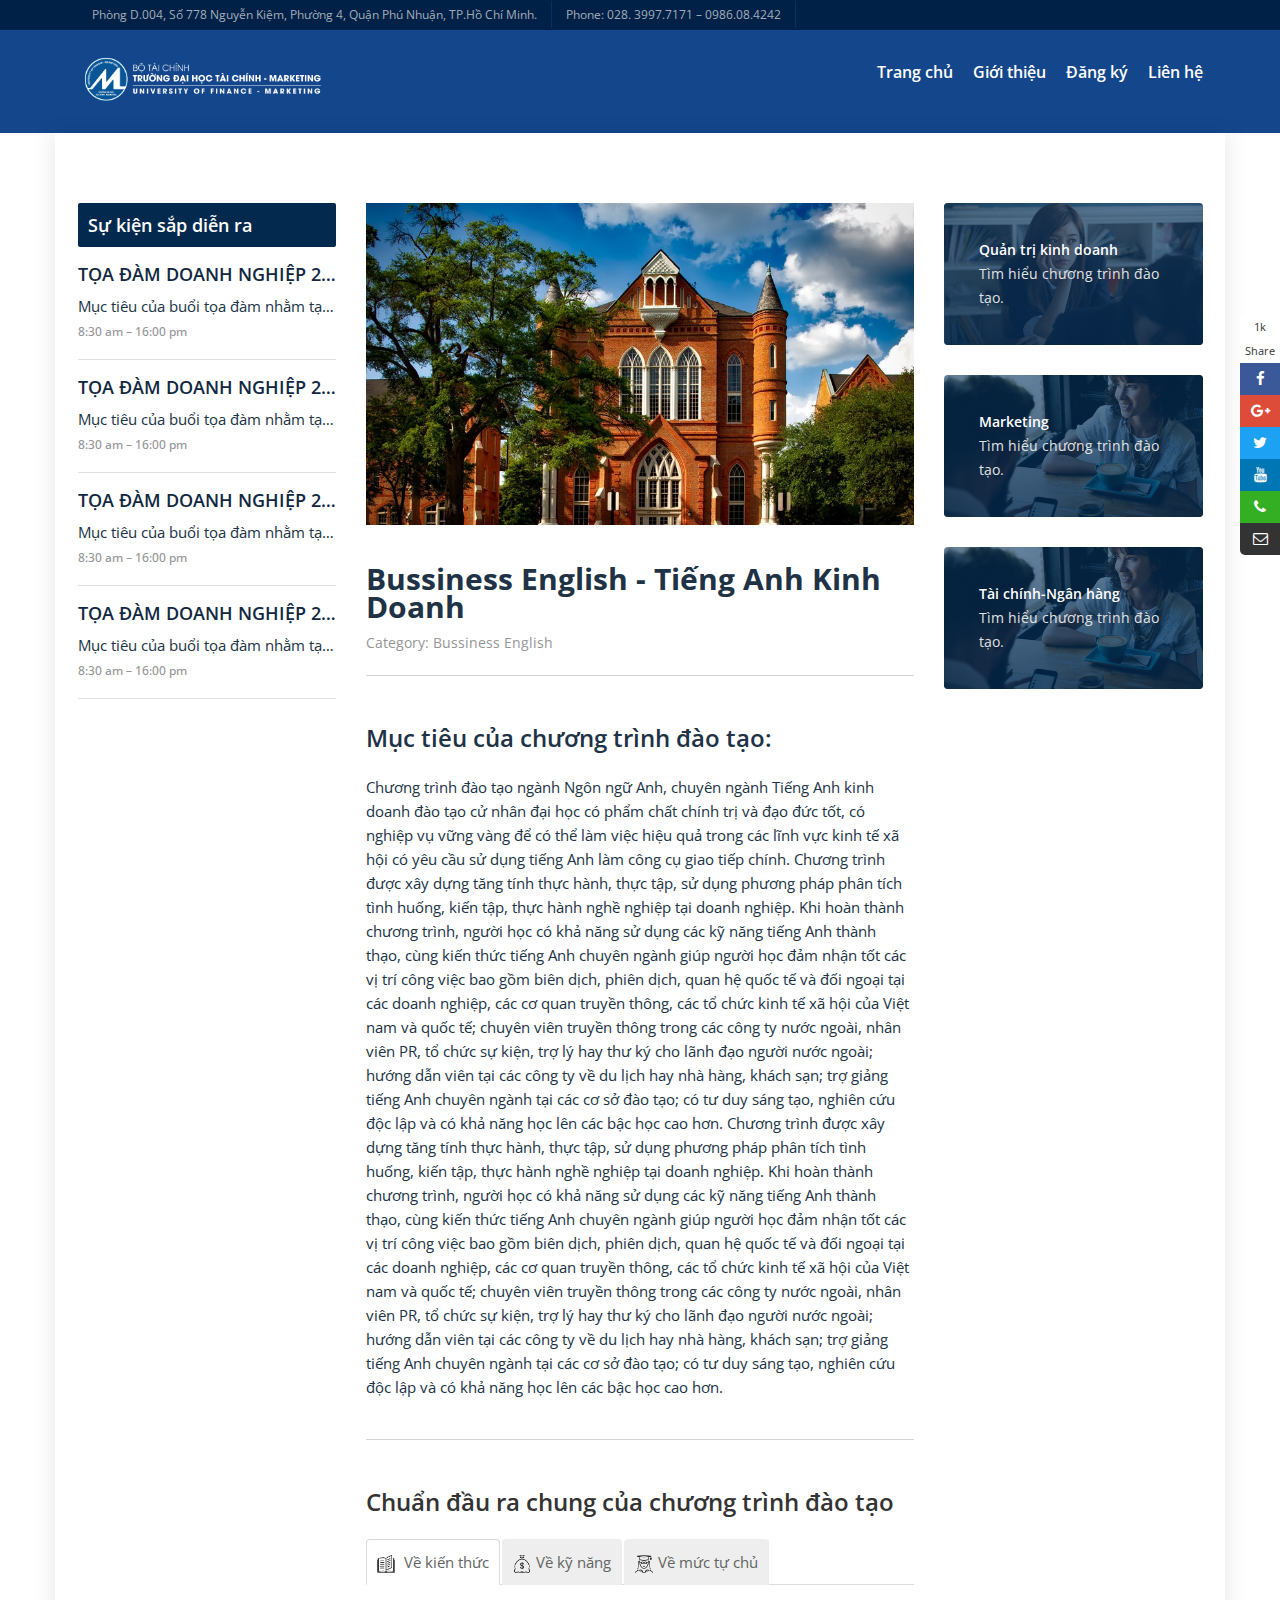
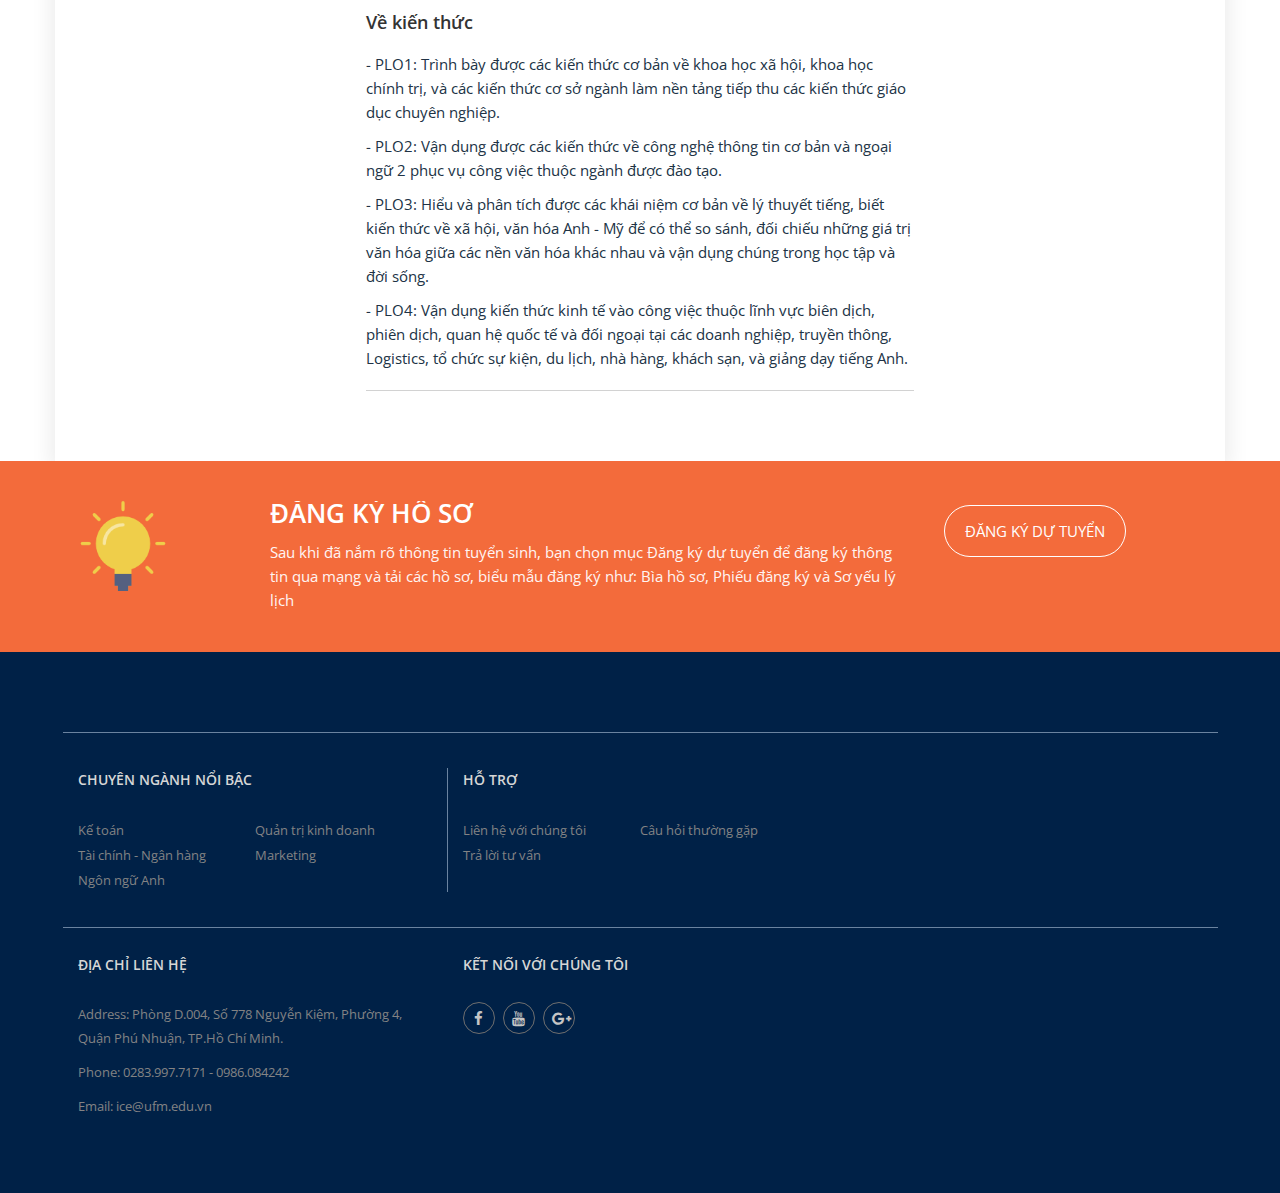
==== commit 814c16b6: "update icon-float" ====
--- a/course-details-bussiness-english.html
+++ b/course-details-bussiness-english.html
@@ -11,7 +11,7 @@
         <meta name="description" content="Ngành ngôn ngữ Anh Đào tạo từ xa Đại học tài chính Marketing">
         <meta name="keyword" content="Ngôn ngữ Anh, đào tạo từ xa, đại học tài chính - marketing, tuyển sinh">
         <!-- FAV ICON(BROWSER TAB ICON) -->
-        <link rel="shortcut icon" href="images/fav.ico" type="image/x-icon">
+        <link rel="icon" href="images/favicon-16x16.png" sizes="16x16" type="image/png">
         <!-- GOOGLE FONT -->
         <link href="https://fonts.googleapis.com/css?family=Open+Sans:300,400,600,700%7CJosefin+Sans:600,700" rel="stylesheet">
         <!-- FONTAWESOME ICONS -->
@@ -929,9 +929,9 @@
                 <li><a href="#" class="fb1"><i class="fa fa-facebook" aria-hidden="true"></i></a> </li>
                 <li><a href="#" class="gp1"><i class="fa fa-google-plus" aria-hidden="true"></i></a> </li>
                 <li><a href="#" class="tw1"><i class="fa fa-twitter" aria-hidden="true"></i></a> </li>
-                <li><a href="#" class="li1"><i class="fa fa-linkedin" aria-hidden="true"></i></a> </li>
-                <li><a href="#" class="wa1"><i class="fa fa-whatsapp" aria-hidden="true"></i></a> </li>
-                <li><a href="#" class="sh1"><i class="fa fa-envelope-o" aria-hidden="true"></i></a> </li>
+                <li><a href="#" class="li1"><i class="fa fa-youtube" aria-hidden="true"></i></a> </li>
+                <li><a href="tel:0986084242" class="wa1"><i class="fa fa-phone"></i></a> </li>
+                <li><a href="mail:ice@ufm.edu.vn" class="sh1"><i class="fa fa-envelope-o" aria-hidden="true"></i></a> </li>
             </ul>
         </div>
     </section>
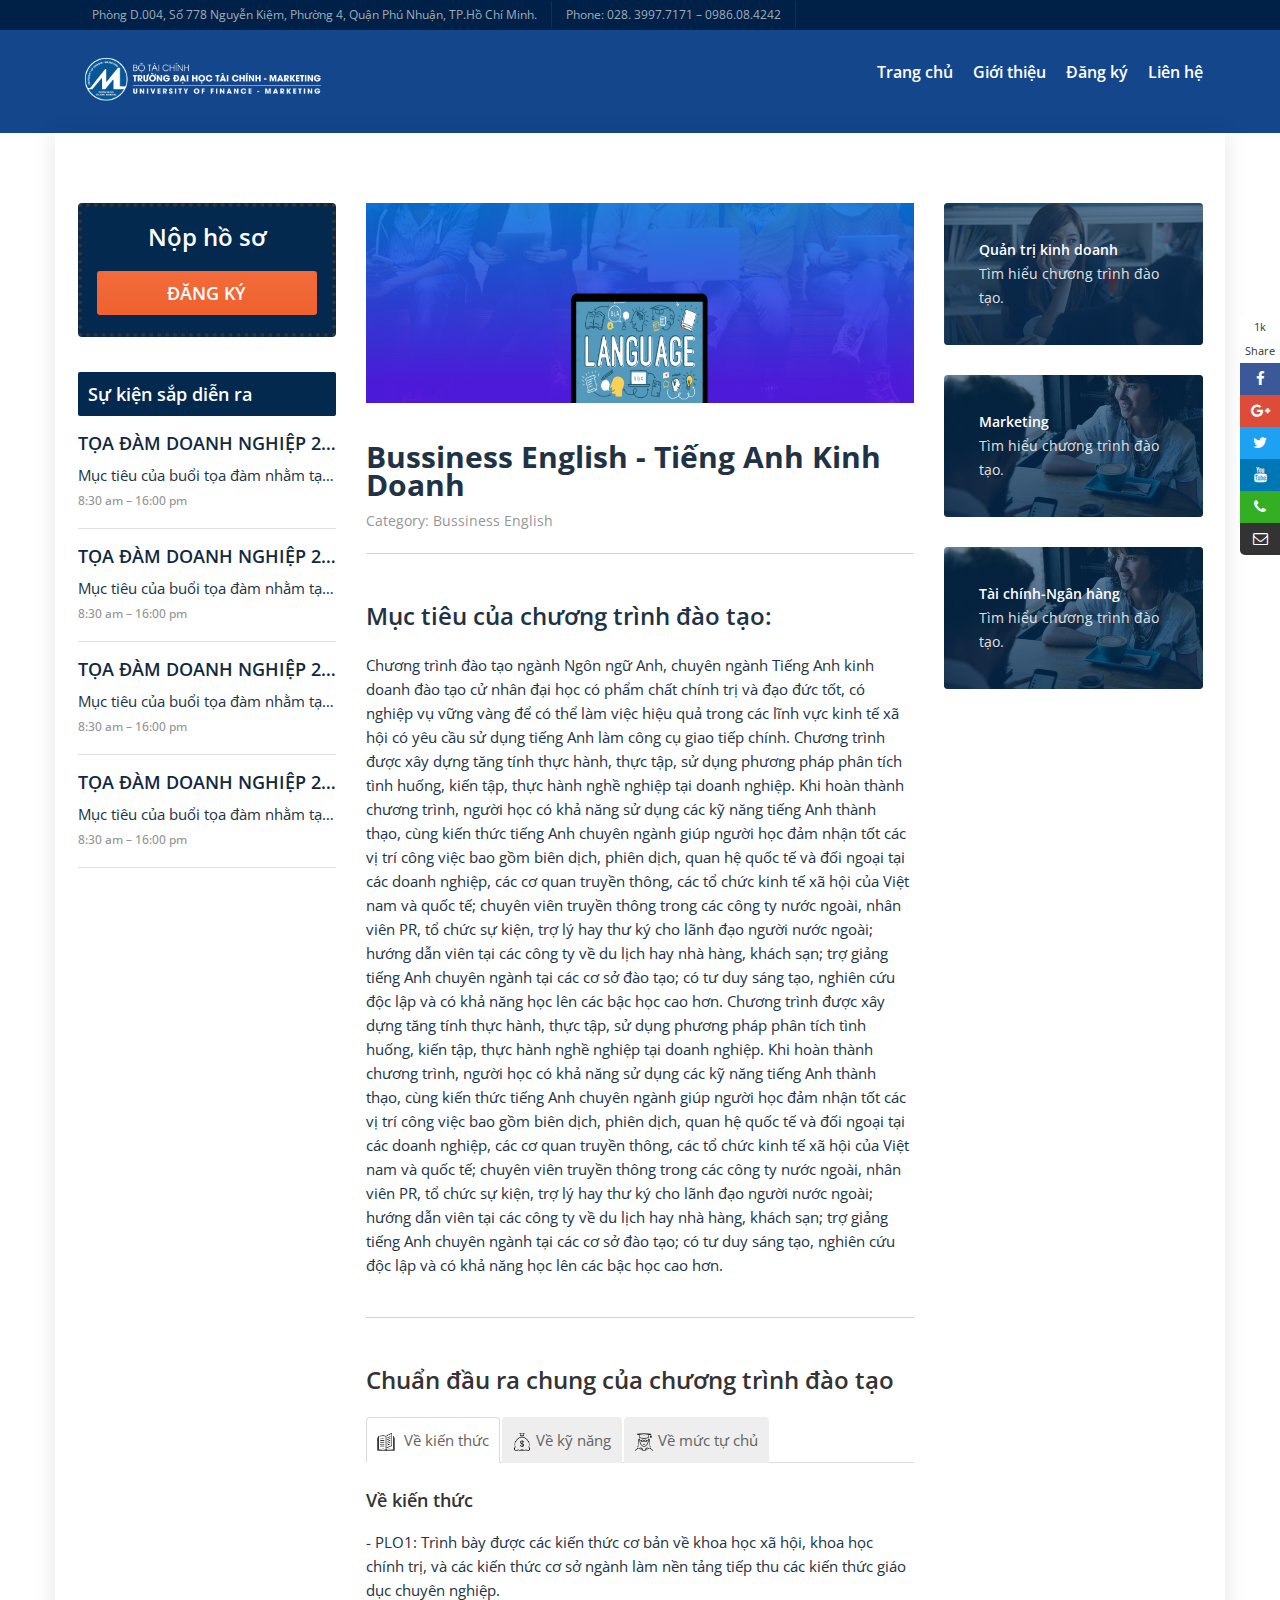
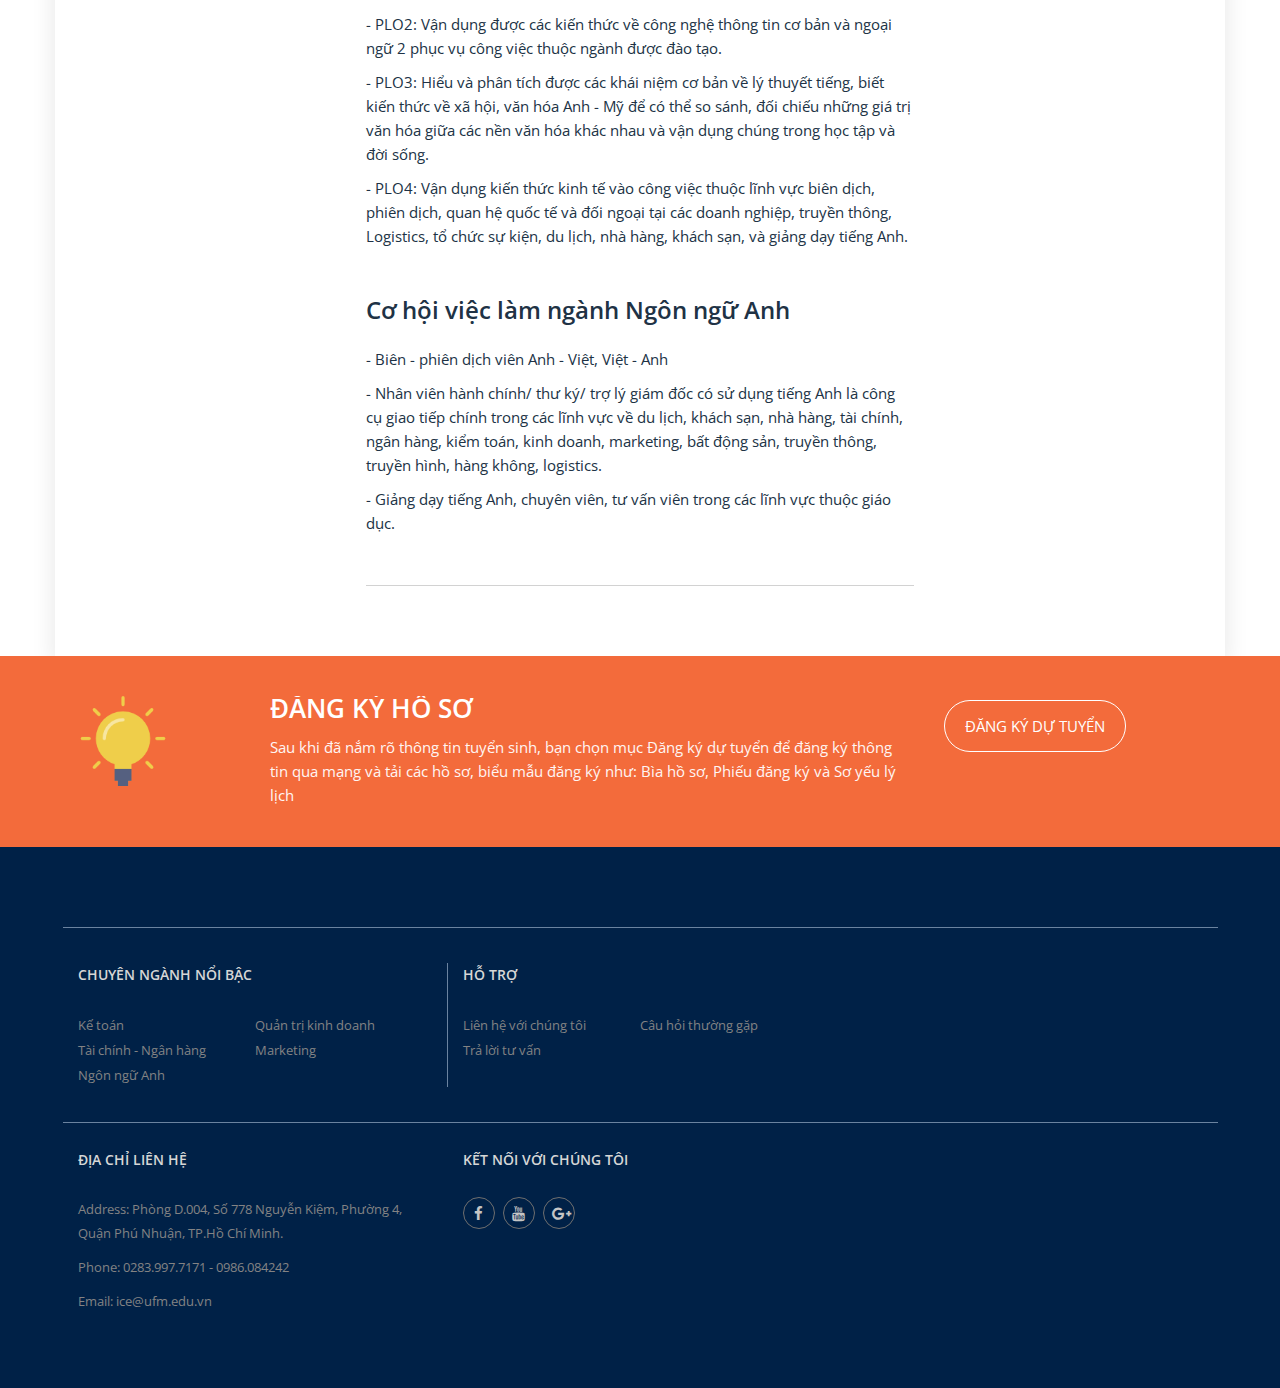
==== commit 033d806c: "update thong bao tuyen sinh" ====
--- a/course-details-bussiness-english.html
+++ b/course-details-bussiness-english.html
@@ -413,6 +413,24 @@
             <div class="row">
                 <div class="cor">
                     <div class="col-md-3">
+                        <div class="cor-top-deta cor-side-com">
+                            <div class="cor-top-deta">
+                                <div class="ho-st-login cor-apply field-com">
+                                    <div class="col s12">
+                                        <form class="col s12">
+                                            <div class="cor-left-app-tit">
+                                                <h4 style="text-align: center">Nộp hồ sơ</h4>
+                                            </div>                                            
+                                            <div class="row">
+                                                <div class="input-field col s12">
+                                                    <a class="waves-effect waves-light light-lnk" href="https://pdt.ufm.edu.vn/ice/dangnhaphv.aspx"><h4>Đăng ký</h4></a>
+                                                </div>
+                                            </div>
+                                        </form>
+                                    </div>
+                                </div>
+                            </div>
+                        </div>
                         <div class="cor-side-com">
                             <div class="">
                                 <div class="de-left-tit">
@@ -463,7 +481,7 @@
                     </div>
                     <div class="col-md-6">
                         <div class="cor-mid-img">
-                            <img src="images/course.jpg" alt="">
+                            <img width="100%" height="200" src="images/course/NNA-Group-38-2.png" alt="">
                         </div>
                         <div class="cor-con-mid">
                             <div class="cor-p1">
@@ -509,6 +527,13 @@
                                         <p>-  PLO9: Có niềm tin vào bản thân, tự định hướng, đưa ra kết luận chuyên môn và có thể bảo vệ được quan điểm cá nhân.</p>
                                         <p>-  PLO10:Tích cực, chủ động trong việc lập kế hoạch, điều phối, quản lý các nguồn lực, đánh giá và cải thiện hiệu quả các hoạt động của cá nhân, của nhóm và tổ chức; tự định hướng hoạt động chuyên môn, thay đổi thích nghi trong nghề nghiệp.</p>
                                     </div>
+                                </div>
+                                <div class="cor-p4">
+                                    <h3>Cơ hội việc làm ngành Ngôn ngữ Anh</h3>
+                                    <p>- Biên - phiên dịch viên Anh - Việt, Việt - Anh</p>
+                                    <p>- Nhân viên hành chính/ thư ký/ trợ lý giám đốc có sử dụng tiếng Anh là công cụ giao tiếp chính trong các lĩnh vực về du lịch, khách sạn, nhà hàng, tài chính, ngân hàng, kiểm toán, kinh doanh, marketing, bất động sản, truyền thông, truyền hình, hàng không, logistics.</p>
+                                    <p>- Giảng dạy tiếng Anh, chuyên viên, tư vấn viên trong các lĩnh vực thuộc giáo dục.
+                                    </p>                                
                                 </div>
                             </div>
                             <!-- <div class="cor-p4">
@@ -688,7 +713,7 @@
                             <p>Sau khi đã nắm rõ thông tin tuyển sinh, bạn chọn mục Đăng ký dự tuyển để đăng ký thông tin qua mạng và tải các hồ sơ, biểu mẫu đăng ký như: Bìa hồ sơ, Phiếu đăng ký và Sơ yếu lý lịch</p>
                         </div>
                         <div class="col-md-3 bb-link">
-                            <a href="course-details.html">ĐĂNG KÝ DỰ TUYỂN</a>
+                            <a href="https://pdt.ufm.edu.vn/ice/dangnhaphv.aspx"">ĐĂNG KÝ DỰ TUYỂN</a>
                         </div>
                     </div>
                 </div>
--- a/css/style.css
+++ b/css/style.css
@@ -1402,6 +1402,20 @@
      display: block;
      text-align: center;
 }
+.light-lnk{
+    color: #fff;
+    background: #f36b3b;
+    background: -webkit-linear-gradient(to top, #ef612f, #f36b3b);
+    background: linear-gradient(to top, #ef612f, #f36b3b);
+    padding: 10px 10px;
+    line-height: 40px;
+    border-radius: 3px;
+    text-transform: uppercase;
+    font-weight: 800;
+    font-size: 16px;
+    display: block;
+    text-align: center;
+}
  .tabs-hom-reg{
      background:none;
 }
@@ -4086,7 +4100,7 @@
      position:fixed;
      top:0px;
      width:100%;
-     height:75px;
+     height:65px;
      background:#14468c;
      box-shadow: 0 4px 15px 0 rgba(0, 0, 0, 0.32);
      z-index: 999;
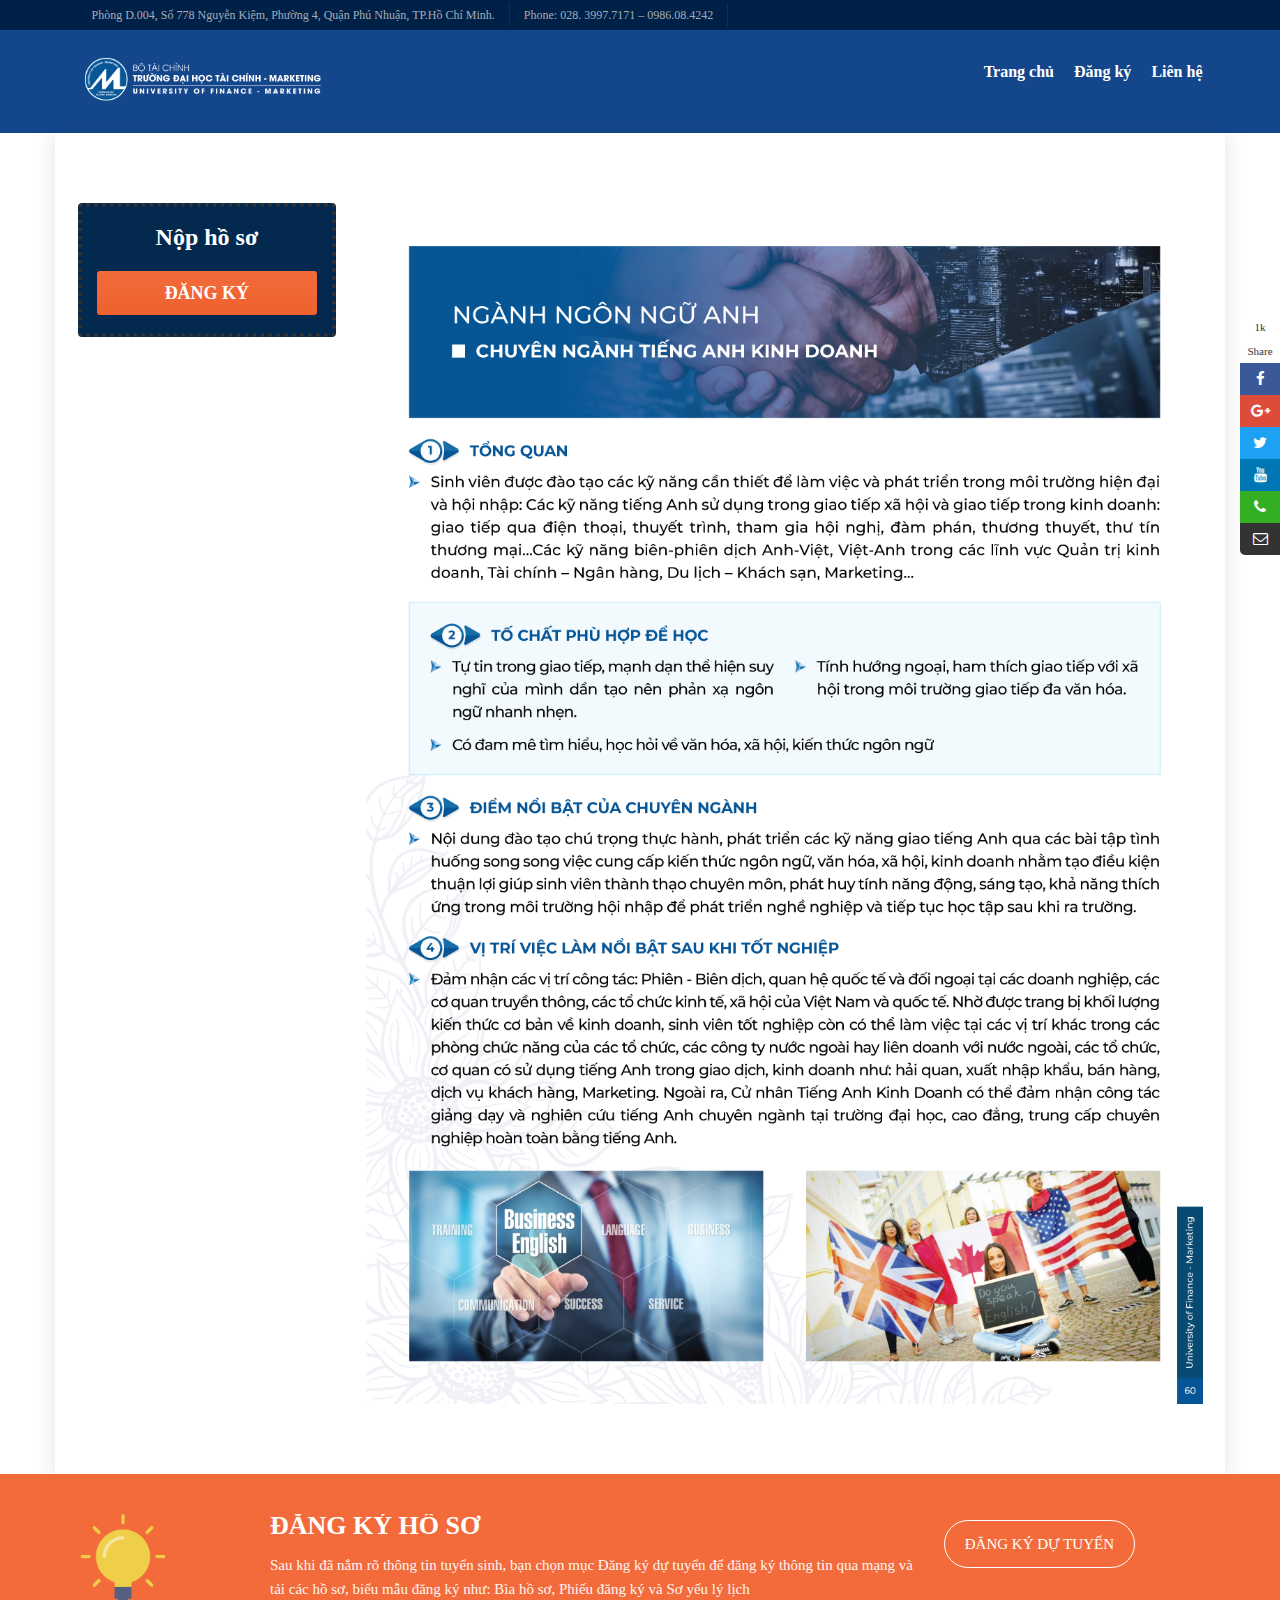
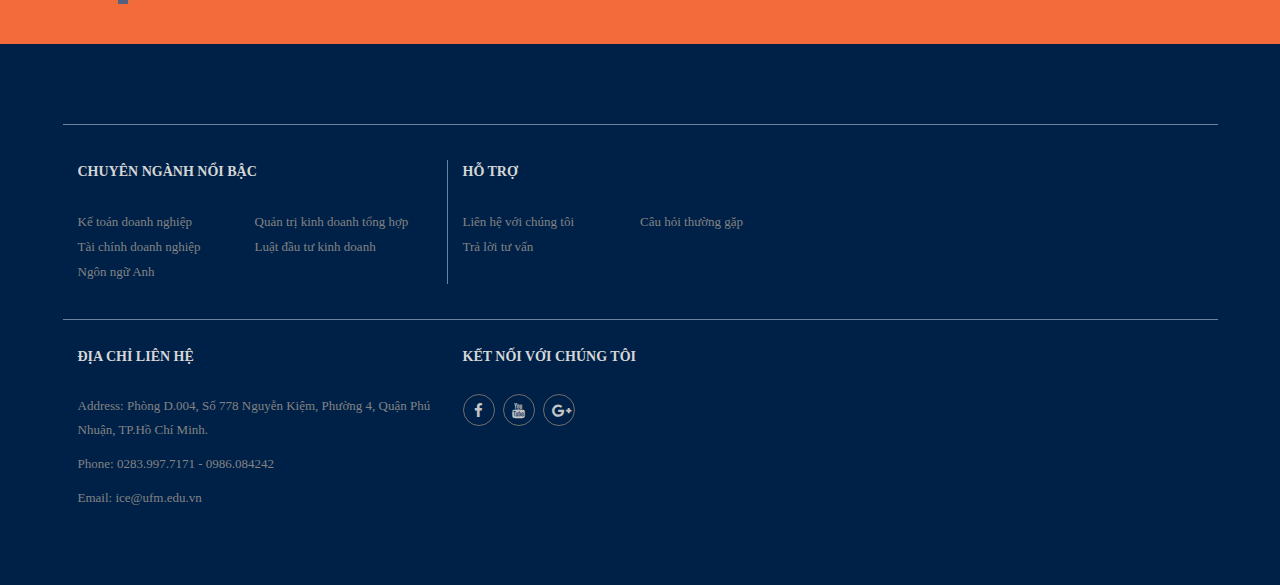
==== commit 69209369: "update file" ====
--- a/course-details-bussiness-english.html
+++ b/course-details-bussiness-english.html
@@ -3,13 +3,13 @@
 
 
     <head>
-        <title>Viện đào tạo từ xa UFM - Ngành Ngôn Ngữ Anh</title>
+        <title>Viện đào tạo từ xa UFM - Ngành Tiếng anh kinh doanh</title>
         <!-- META TAGS -->
         <meta charset="utf-8">
         <meta http-equiv="X-UA-Compatible" content="IE=edge">
         <meta name="viewport" content="width=device-width, initial-scale=1">
-        <meta name="description" content="Ngành ngôn ngữ Anh Đào tạo từ xa Đại học tài chính Marketing">
-        <meta name="keyword" content="Ngôn ngữ Anh, đào tạo từ xa, đại học tài chính - marketing, tuyển sinh">
+        <meta name="description" content="Ngành tiếng anh kinh doanh Đào tạo từ xa Đại học tài chính Marketing">
+        <meta name="keyword" content="Tiếng anh kinh doanh, đào tạo từ xa, đại học tài chính - marketing, tuyển sinh">
         <!-- FAV ICON(BROWSER TAB ICON) -->
         <link rel="icon" href="images/favicon-16x16.png" sizes="16x16" type="image/png">
         <!-- GOOGLE FONT -->
@@ -152,7 +152,7 @@
                                 <li><a href="index.html">Trang chủ</a>
                                 </li>
                                 <li class="about-menu">
-                                    <a href="#" class="mm-arr">Giới thiệu</a>
+                                    <!-- <a href="#" class="mm-arr">Giới thiệu</a> -->
                                     <!-- MEGA MENU 1 -->
                                     <!-- <div class="mm-pos">
                                         <div class="about-mm m-menu">
@@ -192,7 +192,7 @@
                                     </div> -->
                                 </li>
                                 <li class="admi-menu">
-                                    <a href="#" class="mm-arr">Đăng ký</a>
+                                    <a href="https://pdt.ufm.edu.vn/ice/dangnhaphv.aspx" class="mm-arr">Đăng ký</a>
                                     <!-- MEGA MENU 1 -->
                                     <!-- <div class="mm-pos">
                                         <div class="admi-mm m-menu">
@@ -352,7 +352,7 @@
                                 </li>
                                 <li><a href="dashboard.html">Student</a>
                                 </li> -->
-                                <li><a href="#">Liên hệ</a>
+                                <li><a href="lien-he.html">Liên hệ</a>
                                 </li>
                             </ul>
                         </div>
@@ -431,267 +431,14 @@
                                 </div>
                             </div>
                         </div>
-                        <div class="cor-side-com">
-                            <div class="">
-                                <div class="de-left-tit">
-                                    <h4>Sự kiện sắp diễn ra</h4>
-                                </div>
-                            </div>
-                            <div class="ho-event">
-                                <ul>
-                                    <li>
-                                        <div class="ho-ev-link ho-ev-link-full">
-                                            <a href="#">
-                                                <h4>TỌA ĐÀM DOANH NGHIỆP 2021</h4>
-                                            </a>
-                                            <p>Mục tiêu của buổi tọa đàm nhằm tạo điều kiện cho sinh viên ngoại ngữ tiếp cận với doanh nghiệp.</p>
-                                            <span>8:30 am – 16:00 pm</span>
-                                        </div>
-                                    </li>
-                                    <li>
-                                        <div class="ho-ev-link ho-ev-link-full">
-                                            <a href="#">
-                                                <h4>TỌA ĐÀM DOANH NGHIỆP 2021</h4>
-                                            </a>
-                                            <p>Mục tiêu của buổi tọa đàm nhằm tạo điều kiện cho sinh viên ngoại ngữ tiếp cận với doanh nghiệp.</p>
-                                            <span>8:30 am – 16:00 pm</span>
-                                        </div>
-                                    </li>
-                                    <li>
-                                        <div class="ho-ev-link ho-ev-link-full">
-                                            <a href="#">
-                                                <h4>TỌA ĐÀM DOANH NGHIỆP 2021</h4>
-                                            </a>
-                                            <p>Mục tiêu của buổi tọa đàm nhằm tạo điều kiện cho sinh viên ngoại ngữ tiếp cận với doanh nghiệp.</p>
-                                            <span>8:30 am – 16:00 pm</span>
-                                        </div>
-                                    </li>
-                                    <li>
-                                        <div class="ho-ev-link ho-ev-link-full">
-                                            <a href="#">
-                                                <h4>TỌA ĐÀM DOANH NGHIỆP 2021</h4>
-                                            </a>
-                                            <p>Mục tiêu của buổi tọa đàm nhằm tạo điều kiện cho sinh viên ngoại ngữ tiếp cận với doanh nghiệp.</p>
-                                            <span>8:30 am – 16:00 pm</span>
-                                        </div>
-                                    </li>
-                                </ul>
-                            </div>
-                        </div>
+                        
                     </div>
-                    <div class="col-md-6">
+                    <div class="col-md-9">
                         <div class="cor-mid-img">
-                            <img width="100%" height="200" src="images/course/NNA-Group-38-2.png" alt="">
-                        </div>
-                        <div class="cor-con-mid">
-                            <div class="cor-p1">
-                                <h2>Bussiness English - Tiếng Anh Kinh Doanh</h2>
-                                <span>Category: Bussiness English</span>
-                                
-                            </div>
-                            <div class="cor-p4">
-                                <h3>Mục tiêu của chương trình đào tạo:</h3>
-                                <p>Chương trình đào tạo ngành Ngôn ngữ Anh, chuyên ngành Tiếng Anh kinh doanh đào tạo cử nhân đại học có phẩm chất chính trị và đạo đức tốt, có nghiệp vụ vững vàng để có thể làm việc hiệu quả trong các lĩnh vực kinh tế xã hội có yêu cầu sử dụng tiếng Anh làm công cụ giao tiếp chính. Chương trình được xây dựng tăng tính thực hành, thực tập, sử dụng phương pháp phân tích tình huống, kiến tập, thực hành nghề nghiệp tại doanh nghiệp. Khi hoàn thành chương trình, người học có khả năng sử dụng các kỹ năng tiếng Anh thành thạo, cùng kiến thức tiếng Anh chuyên ngành giúp người học đảm nhận tốt các vị trí công việc bao gồm biên dịch, phiên dịch, quan hệ quốc tế và đối ngoại tại các doanh nghiệp, các cơ quan truyền thông, 
-                                    các tổ chức kinh tế xã hội của Việt nam và quốc tế; chuyên viên truyền thông trong các công ty nước ngoài, nhân viên PR, tổ chức sự kiện, trợ lý hay thư ký cho lãnh đạo người nước ngoài; hướng dẫn viên tại các công ty về du lịch hay nhà hàng, khách sạn; trợ giảng tiếng Anh chuyên ngành tại các cơ sở đào tạo; có tư duy sáng tạo, nghiên cứu độc lập và có khả năng học lên các bậc học cao hơn.
-                                    Chương trình được xây dựng tăng tính thực hành, thực tập, sử dụng phương pháp phân tích tình huống, kiến tập, thực hành nghề nghiệp tại doanh nghiệp. Khi hoàn thành chương trình, người học có khả năng sử dụng các kỹ năng tiếng Anh thành thạo, cùng kiến thức tiếng Anh chuyên ngành giúp người học đảm nhận tốt các vị trí công việc bao gồm biên dịch, phiên dịch, quan hệ quốc tế và đối ngoại tại các doanh nghiệp, các cơ quan truyền thông, các tổ chức kinh tế xã hội của Việt nam và quốc tế; chuyên viên truyền thông trong các công ty nước ngoài, nhân viên PR, tổ chức sự kiện, trợ lý hay thư ký cho lãnh đạo người nước ngoài; hướng dẫn viên tại các công ty về du lịch hay nhà hàng, khách sạn; 
-                                    trợ giảng tiếng Anh chuyên ngành tại các cơ sở đào tạo; có tư duy sáng tạo, nghiên cứu độc lập và có khả năng học lên các bậc học cao hơn.
-                                </p>                                
-                            </div>
-                            <div class="cor-p5">
-                                <h3>Chuẩn đầu ra chung của chương trình đào tạo</h3>
-                                <ul class="nav nav-tabs">
-                                    <li class="active"><a data-toggle="tab" href="#home">
-									<img src="images/icon/cor4.png" alt=""> <span>Về kiến thức</span></a>
-                                    </li>
-                                    <li><a data-toggle="tab" href="#menu1"><img src="images/icon/cor3.png" alt=""><span>Về kỹ năng</span></a></li>
-                                    <li><a data-toggle="tab" href="#menu2"><img src="images/icon/cor1.png" alt=""><span>Về mức tự chủ</span></a></li>
-                                </ul>
-
-                                <div class="tab-content">
-                                    <div id="home" class="tab-pane fade in active">
-                                        <h4>Về kiến thức</h4>
-                                        <p>-  PLO1: Trình bày được các kiến thức cơ bản về khoa học xã hội, khoa học chính trị, và các kiến thức cơ sở ngành làm nền tảng tiếp thu các kiến thức giáo dục chuyên nghiệp.</p>
-                                        <p>-  PLO2: Vận dụng được các kiến thức về công nghệ thông tin cơ bản và ngoại ngữ 2 phục vụ công việc thuộc ngành được đào tạo. </p>
-                                        <p>-  PLO3: Hiểu và phân tích được các khái niệm cơ bản về lý thuyết tiếng, biết kiến thức về xã hội, văn hóa Anh - Mỹ để có thể so sánh, đối chiếu những giá trị văn hóa giữa các nền văn hóa khác nhau và vận dụng chúng trong học tập và đời sống.</p>
-                                        <p>-  PLO4: Vận dụng kiến thức kinh tế vào công việc thuộc lĩnh vực biên dịch, phiên dịch, quan hệ quốc tế và đối ngoại tại các doanh nghiệp, truyền thông, Logistics, tổ chức sự kiện, du lịch, nhà hàng, khách sạn, và giảng dạy tiếng Anh.</p>
-                                    </div>
-                                    <div id="menu1" class="tab-pane fade">
-                                        <h4>Về kỹ năng</h4>
-                                        <p>-  PLO5: Có kỹ năng đánh giá, phản biện các vấn đề về khoa học xã hội, khoa học chính trị, và các kiến thức cơ sở ngành trong công việc.</p>
-                                        <p>-  PLO6: Sử dụng tiếng Anh thành thạo đạt trình độ bậc 5/6 theo Khung năng lực ngoại ngữ của Việt Nam.</p>
-                                        <p>-  PLO7: Có kỹ năng giao tiếp, ứng xử, đàm phán, làm việc nhóm, thuyết trình trong công việc.</p>
-                                        <p>-  PLO8: Sử dụng tin học ứng dụng trong công việc, sử dụng tiếng Trung cấp độ sơ cấp trong giao tiếp các tình huống quen thuộc.</p>
-                                    </div>
-                                    <div id="menu2" class="tab-pane fade">
-                                        <h4>Về mức tự chủ và tự chịu trách nhiệm:</h4>
-                                        <p>-  PLO9: Có niềm tin vào bản thân, tự định hướng, đưa ra kết luận chuyên môn và có thể bảo vệ được quan điểm cá nhân.</p>
-                                        <p>-  PLO10:Tích cực, chủ động trong việc lập kế hoạch, điều phối, quản lý các nguồn lực, đánh giá và cải thiện hiệu quả các hoạt động của cá nhân, của nhóm và tổ chức; tự định hướng hoạt động chuyên môn, thay đổi thích nghi trong nghề nghiệp.</p>
-                                    </div>
-                                </div>
-                                <div class="cor-p4">
-                                    <h3>Cơ hội việc làm ngành Ngôn ngữ Anh</h3>
-                                    <p>- Biên - phiên dịch viên Anh - Việt, Việt - Anh</p>
-                                    <p>- Nhân viên hành chính/ thư ký/ trợ lý giám đốc có sử dụng tiếng Anh là công cụ giao tiếp chính trong các lĩnh vực về du lịch, khách sạn, nhà hàng, tài chính, ngân hàng, kiểm toán, kinh doanh, marketing, bất động sản, truyền thông, truyền hình, hàng không, logistics.</p>
-                                    <p>- Giảng dạy tiếng Anh, chuyên viên, tư vấn viên trong các lĩnh vực thuộc giáo dục.
-                                    </p>                                
-                                </div>
-                            </div>
-                            <!-- <div class="cor-p4">
-                                <h3>A typical weekly timetable:</h3>
-                                <p> It was popularised in the 1960s with the release of Letraset sheets containing Lorem Ipsum passages, and more recently with desktop publishing software like Aldus PageMaker including versions of Lorem Ipsum.</p>
-                                <ul class="collapsible" data-collapsible="accordion">
-                                    <li>
-                                        <div class="collapsible-header active">1st year</div>
-                                        <div class="collapsible-body cor-tim-tab">
-                                            <h4>First Year Courses</h4>
-                                            <ul>
-                                                <li>There are many variations of passages of Lorem Ipsum available, but the majority have suffered alteration in some form, by injected humour</li>
-                                                <li>Anything embarrassing hidden in the middle of text. All the Lorem Ipsum generators on the Internet tend to repeat predefined chunks as necessary</li>
-                                                <li>Combined with a handful of model sentence structures, to generate Lorem Ipsum which looks reasonable. The generated Lorem</li>
-                                                <li>Nullam tincidunt urna non porttitor luctus. Suspendisse sem urna, auctor ac commodo eu, bibendum sed nulla.</li>
-                                            </ul>
-                                            <h4>Assessment</h4>
-                                            <ul>
-                                                <li>Three written papers form the First University Examination, together with a submitted portfolio of two exam essays of 2,000 words for Introduction to English Language and Literature.</li>
-                                                <li>All exams must be passed, but marks do not count towards the final degree.</li>
-                                            </ul>
-                                        </div>
-                                    </li>
-                                    <li>
-                                        <div class="collapsible-header">2st year</div>
-                                        <div class="collapsible-body cor-tim-tab">
-                                            <h4>Second Year Courses</h4>
-                                            <ul>
-                                                <li>There are many variations of passages of Lorem Ipsum available, but the majority have suffered alteration in some form, by injected humour</li>
-                                                <li>Anything embarrassing hidden in the middle of text. All the Lorem Ipsum generators on the Internet tend to repeat predefined chunks as necessary</li>
-                                                <li>Combined with a handful of model sentence structures, to generate Lorem Ipsum which looks reasonable. The generated Lorem</li>
-                                            </ul>
-                                            <h4>Assessment</h4>
-                                            <ul>
-                                                <li>Three written papers form the First University Examination, together with a submitted portfolio of two exam essays of 2,000 words for Introduction to English Language and Literature.</li>
-                                                <li>All exams must be passed, but marks do not count towards the final degree.</li>
-                                                <li>Combined with a handful of model sentence structures, to generate Lorem Ipsum which looks reasonable. The generated Lorem</li>
-                                            </ul>
-                                        </div>
-                                    </li>
-                                    <li>
-                                        <div class="collapsible-header">3st year</div>
-                                        <div class="collapsible-body cor-tim-tab">
-                                            <h4>Third Year Courses</h4>
-                                            <ul>
-                                                <li>There are many variations of passages of Lorem Ipsum available, but the majority have suffered alteration in some form, by injected humour</li>
-                                                <li>Anything embarrassing hidden in the middle of text. All the Lorem Ipsum generators on the Internet tend to repeat predefined chunks as necessary</li>
-                                            </ul>
-                                            <h4>Assessment</h4>
-                                            <ul>
-                                                <li>Three written papers form the First University Examination, together with a submitted portfolio of two exam essays of 2,000 words for Introduction to English Language and Literature.</li>
-                                                <li>All exams must be passed, but marks do not count towards the final degree.</li>
-                                            </ul>
-                                        </div>
-                                    </li>
-                                </ul>
-                            </div> -->
-                            <!-- <div class="cor-p6">
-                                <h3>Student Reviews</h3>
-                                <div class="cor-p6-revi">
-                                    <div class="cor-p6-revi-left">
-                                        <img src="images/4.jpg" alt="">
-                                    </div>
-                                    <div class="cor-p6-revi-right">
-                                        <h4>Rachel Britain</h4>
-                                        <span>Date: 12may, 2017</span>
-                                        <p>Mauris elementum et libero ac pharetra. Proin tristique dapibus tellus, lacinia blandit mi tincidunt at. Vivamus vitae interdum felis. Pellentesque congue mollis erat in imperdiet.</p>
-                                    </div>
-                                </div>
-                                <div class="cor-p6-revi">
-                                    <div class="cor-p6-revi-left">
-                                        <img src="images/4.jpg" alt="">
-                                    </div>
-                                    <div class="cor-p6-revi-right">
-                                        <h4>Rachel Britain</h4>
-                                        <span>Date: 12may, 2017</span>
-                                        <p>Mauris elementum et libero ac pharetra. Proin tristique dapibus tellus, lacinia blandit mi tincidunt at. Vivamus vitae interdum felis. Pellentesque congue mollis erat in imperdiet.</p>
-                                    </div>
-                                </div>
-                                <div class="cor-p6-revi">
-                                    <div class="cor-p6-revi-left">
-                                        <img src="images/4.jpg" alt="">
-                                    </div>
-                                    <div class="cor-p6-revi-right">
-                                        <h4>Rachel Britain</h4>
-                                        <span>Date: 12may, 2017</span>
-                                        <p>Mauris elementum et libero ac pharetra. Proin tristique dapibus tellus, lacinia blandit mi tincidunt at. Vivamus vitae interdum felis. Pellentesque congue mollis erat in imperdiet.</p>
-                                    </div>
-                                </div>
-                                <div class="cor-p6-revi">
-                                    <div class="cor-p6-revi-left">
-                                        <img src="images/4.jpg" alt="">
-                                    </div>
-                                    <div class="cor-p6-revi-right">
-                                        <h4>Rachel Britain</h4>
-                                        <span>Date: 12may, 2017</span>
-                                        <p>Mauris elementum et libero ac pharetra. Proin tristique dapibus tellus, lacinia blandit mi tincidunt at. Vivamus vitae interdum felis. Pellentesque congue mollis erat in imperdiet.</p>
-                                    </div>
-                                </div>
-                            </div>
-                            <div class="cor-p6">
-                                <h3>Write Reviews</h3>
-                                <div class="cor-p7-revi">
-                                    <form class="col s12">
-                                        <div class="row">
-                                            <div class="input-field col s6">
-                                                <input type="text" class="validate">
-                                                <label>Name</label>
-                                            </div>
-                                            <div class="input-field col s6">
-                                                <input type="text" class="validate">
-                                                <label>Email id</label>
-                                            </div>
-                                        </div>
-                                        <div class="row">
-                                            <div class="input-field col s12">
-                                                <textarea class="materialize-textarea"></textarea>
-                                                <label>Message</label>
-                                            </div>
-                                        </div>
-                                        <div class="row">
-                                            <div class="input-field col s12">
-                                                <input type="submit" value="Submit" class="waves-effect waves-light btn-book">
-                                            </div>
-                                        </div>
-                                    </form>
-                                </div>
-                            </div> -->
-                        </div>
-                    </div>
-                    <div class="col-md-3">                       
-                        <div class="cor-side-com">
-                            <div class="ho-ev-latest ho-ev-latest-bg-2">
-                                <div class="ho-lat-ev">
-                                    <a href="#">
-                                        <h5>Quản trị kinh doanh</h5>
-                                        <p>Tìm hiểu chương trình đào tạo.</p>
-                                    </a>
-                                </div>
-                            </div>
-                            <div class="ho-ev-latest in-ev-latest-bg-1">
-                                <div class="ho-lat-ev">
-                                    <a href="#">
-                                        <h5>Marketing</h5>
-                                        <p>Tìm hiểu chương trình đào tạo.</p>
-                                    </a>
-                                </div>
-                            </div>
-                            <div class="ho-ev-latest in-ev-latest-bg-1">
-                                <div class="ho-lat-ev">
-                                    <a href="#">
-                                        <h5>Tài chính-Ngân hàng</h5>
-                                        <p>Tìm hiểu chương trình đào tạo.</p>
-                                    </a>
-                                </div>
-                            </div>
-                        </div>
-                    </div>
+                            <img width="100%" src="images/tienganhkinhdoanh.png" alt="">
+                        </div>
+                        
+                    </div>                    
                 </div>
             </div>
         </div>
@@ -738,10 +485,10 @@
                 <div class="col-md-4 foot-tc-mar-t-o">
                     <h4>CHUYÊN NGÀNH NỔI BẬC</h4>
                     <ul>
-                        <li><a href="course-details.html">Kế toán</a></li>
-                        <li><a href="course-details.html">Quản trị kinh doanh</a></li>
-                        <li><a href="course-details.html">Tài chính - Ngân hàng</a></li>
-                        <li><a href="course-details.html">Marketing</a></li>
+                        <li><a href="course-details-ke-toan-doanh-nghiep.html">Kế toán doanh nghiệp</a></li>
+                        <li><a href="course-details-quan-tri-kinh-doanh-tong-hop.html">Quản trị kinh doanh tổng hợp</a></li>
+                        <li><a href="course-details-tai-chinh-doanh-nghiep.html">Tài chính doanh nghiệp</a></li>
+                        <li><a href="course-details-luat-dau-tu-va-kinh-doanh.html">Luật đầu tư kinh doanh</a></li>
                         <li><a href="course-details-bussiness-english.html">Ngôn ngữ Anh</a></li>
                     </ul>
                 </div>
@@ -761,7 +508,7 @@
                 <div class="col-md-4">
                     <h4>HỖ TRỢ</h4>
                     <ul>
-                        <li><a href="#">Liên hệ với chúng tôi</a>
+                        <li><a href="lien-he.html">Liên hệ với chúng tôi</a>
                         </li>
                         <li><a href="#">Câu hỏi thường gặp</a>
                         </li>
--- a/css/style.css
+++ b/css/style.css
@@ -46,8 +46,10 @@
 /* =  1.All Pages Common CSS Styles
 /*-------------------------------------------------*/
  body{
-     font-family: 'Open Sans', sans-serif;
+     font-family: '-apple-system', 'BlinkMacSystemFont', 'Segoe UI', 'Roboto', 'Oxygen',
+     'Ubuntu', 'Cantarell', 'Fira Sans', 'Droid Sans', 'Helvetica Neue', 'sans-serif';
      padding-right: 0px !important;
+     font-size: 13px;
 }
  a{
      -webkit-transition: all 0.5s ease;
@@ -1125,11 +1127,11 @@
 }
  .home-top-cour-desc p {
      margin-bottom: 0px;
-     font-size: 13px;
+     font-size: 15px;
 }
  .home-top-cour-rat {
      position: absolute;
-     background: #607D8B;
+     background: #f26838;
      padding: 0px 5px;
      font-weight: 600;
      color: #fff;
@@ -1313,11 +1315,11 @@
      background: linear-gradient(to top, rgba(3, 41, 79, 0.82), rgba(6, 53, 98, 0.62));
 }
  .ho-ev-latest-bg-1{
-     background: url(../images/ev-bg1.jpg) no-repeat;
+     background: url(../images/VLVH2.jpg) no-repeat;
      background-size: cover;
 }
  .ho-ev-latest-bg-2{
-     background: url(../images/ev-bg2.jpg) no-repeat;
+     background: url(../images/DHCQ.jpg) no-repeat;
      background-size: cover;
 }
  .ho-ev-latest-bg-3{
@@ -1328,7 +1330,7 @@
      border-bottom-right-radius: 0px;
 }
  .in-ev-latest-bg-1{
-     background: url(../images/ev-in-bg1.jpg) no-repeat;
+     background: url(../images/VLVH2.jpg) no-repeat;
      background-size: cover;
 }
  .ho-lat-ev{
@@ -1850,7 +1852,7 @@
      right: 0;
      text-align: center;
      transform: translateY(-50%);
-     font-size: 18px;
+     font-size: 30px;
      font-weight: 600;
      color: #fff;
      z-index: 1;
@@ -3342,7 +3344,7 @@
      margin-bottom: 10px;
 }
  .ed-ad-dec p{
-     font-size: 13px;
+     font-size: 15px;
      line-height: 20px;
 }
  .ed-ad-dec a{
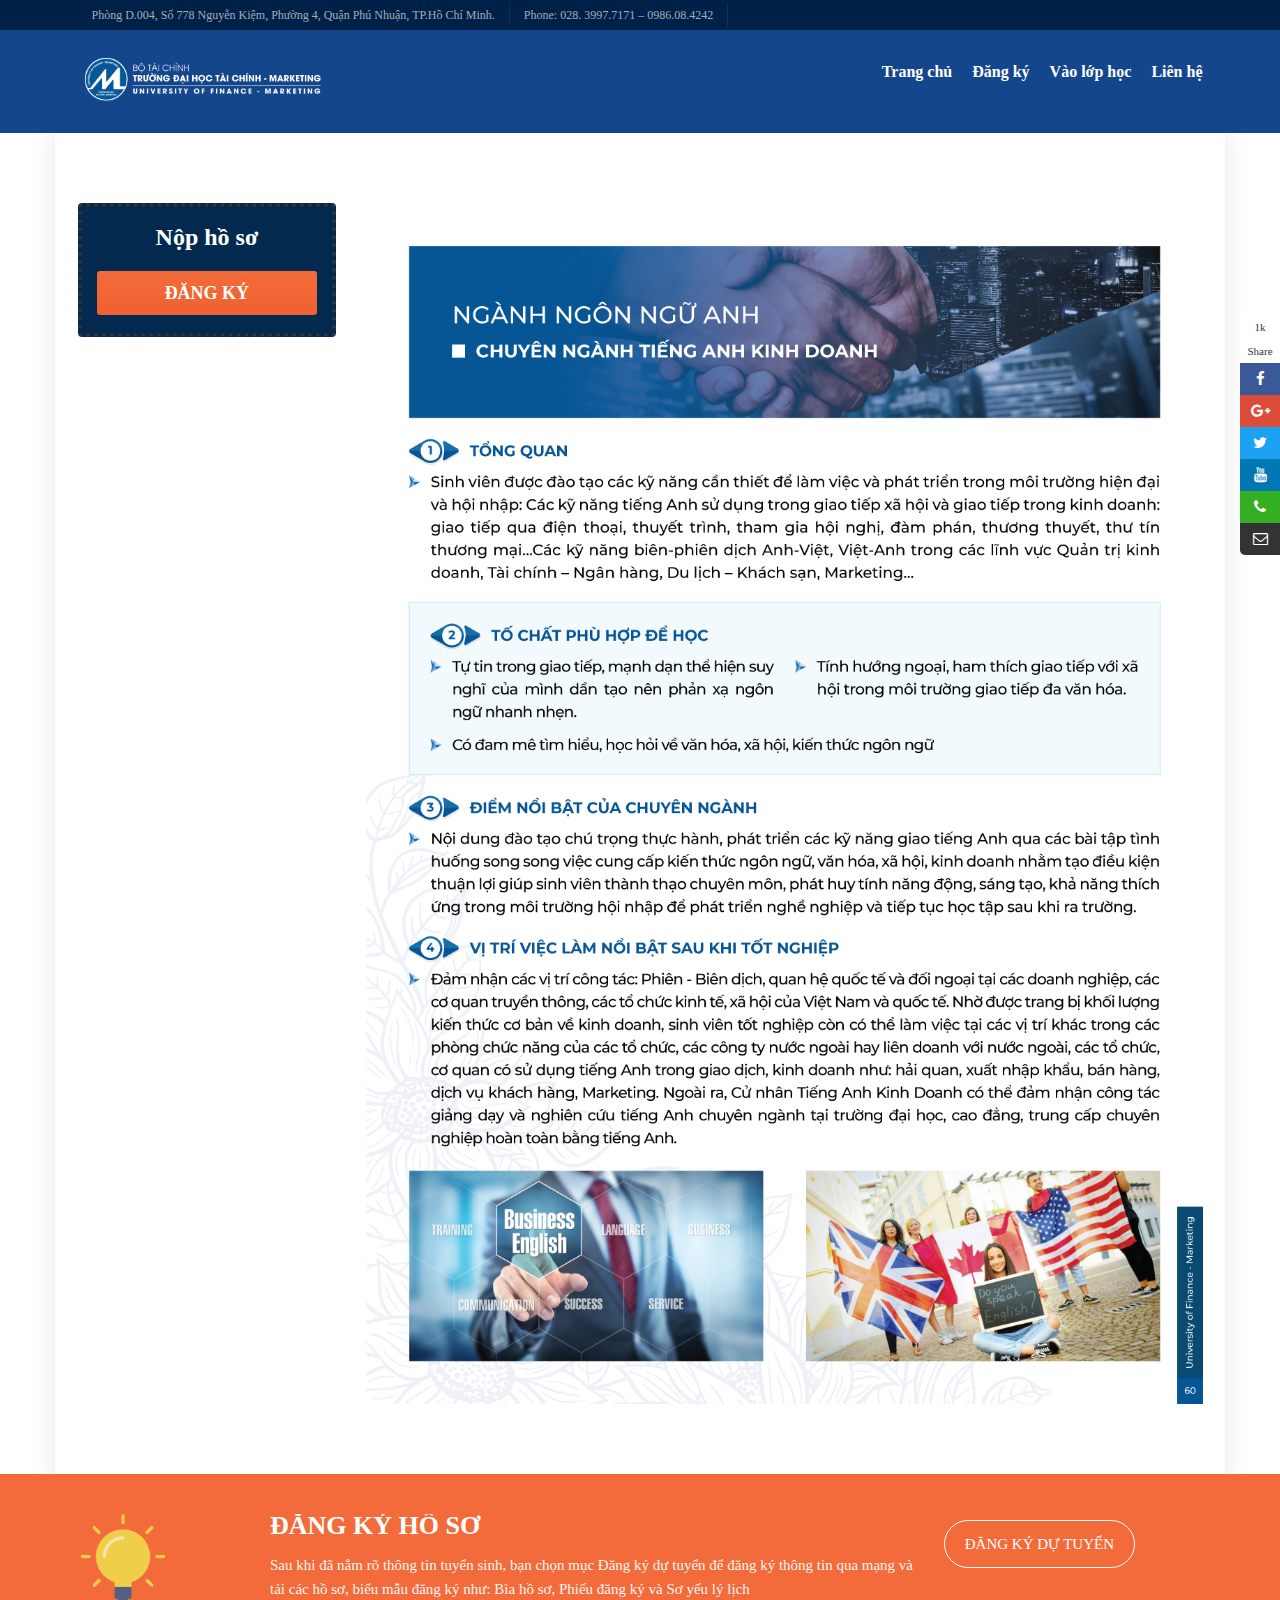
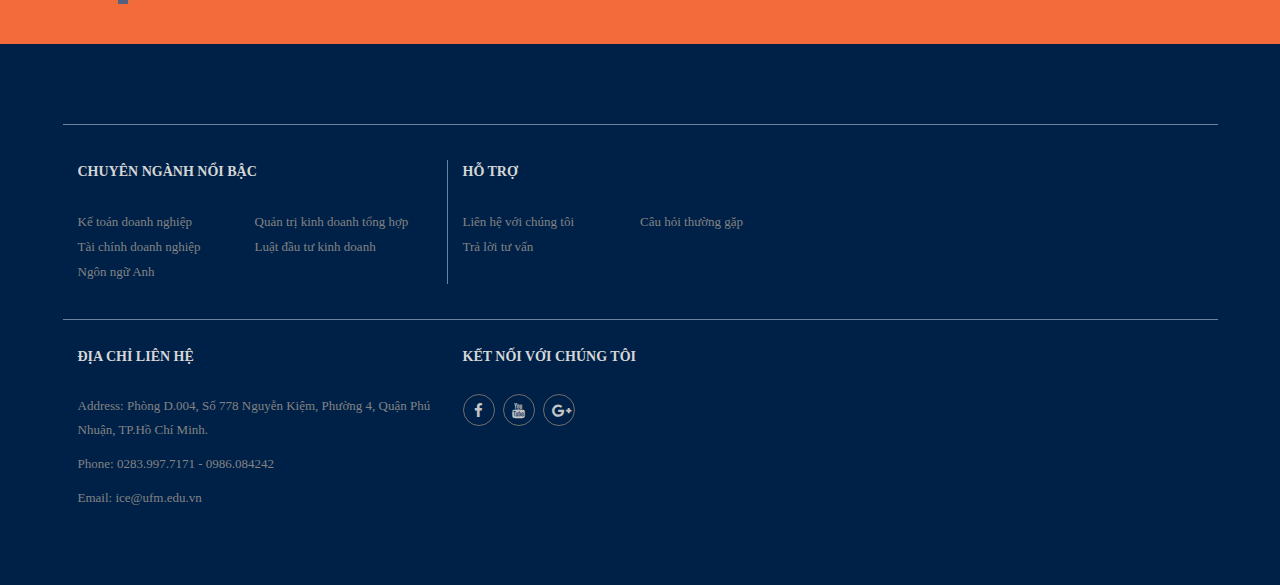
==== commit 864034cf: "update link vao lop hoc" ====
--- a/course-details-bussiness-english.html
+++ b/course-details-bussiness-english.html
@@ -3,7 +3,7 @@
 
 
     <head>
-        <title>Viện đào tạo từ xa UFM - Ngành Tiếng anh kinh doanh</title>
+        <title>Đào tạo từ xa UFM - Ngành Tiếng anh kinh doanh</title>
         <!-- META TAGS -->
         <meta charset="utf-8">
         <meta http-equiv="X-UA-Compatible" content="IE=edge">
@@ -41,60 +41,39 @@
 						</a>
                     </div>
                 </div>
-                <!-- <div class="ed-mm-right">
+                <div class="ed-mm-right">
                     <div class="ed-mm-menu">
                         <a href="#!" class="ed-micon"><i class="fa fa-bars"></i></a>
                         <div class="ed-mm-inn">
                             <a href="#!" class="ed-mi-close"><i class="fa fa-times"></i></a>
-                            <h4>All Courses</h4>
-                            <ul>
-                                <li><a href="course-details.html">Accounting/Finance</a></li>
-                                <li><a href="course-details.html">civil engineering</a></li>
-                                <li><a href="course-details.html">Art/Design</a></li>
-                                <li><a href="course-details.html">Marine Engineering</a></li>
-                                <li><a href="course-details.html">Business Management</a></li>
-                                <li><a href="course-details.html">Journalism/Writing</a></li>
-                                <li><a href="course-details.html">Physical Education</a></li>
-                                <li><a href="course-details.html">Political Science</a></li>
-                                <li><a href="course-details.html">Sciences</a></li>
-                                <li><a href="course-details.html">Statistics</a></li>
-                                <li><a href="course-details.html">Web Design/Development</a></li>
-                                <li><a href="course-details.html">SEO</a></li>
-                                <li><a href="course-details.html">Google Business</a></li>
-                                <li><a href="course-details.html">Graphics Design</a></li>
-                                <li><a href="course-details.html">Networking Courses</a></li>
-                                <li><a href="course-details.html">Information technology</a></li>
-                            </ul>
-                            <h4>User Account</h4>
-                            <ul>
-                                <li><a href="#!" data-toggle="modal" data-target="#modal1">Sign In</a></li>
-                                <li><a href="#!" data-toggle="modal" data-target="#modal2">Register</a></li>
-                            </ul>
-                            <h4>All Pages</h4>
-                            <ul>
-                                <li><a href="index-2.html">Home</a></li>
-                                <li><a href="about.html">About us</a></li>
-                                <li><a href="admission.html">Admission</a></li>
-                                <li><a href="all-courses.html">All courses</a></li>
-                                <li><a href="course-details.html">Course details</a></li>
-                                <li><a href="awards.html">Awards</a></li>
-                                <li><a href="seminar.html">Seminar</a></li>
-                                <li><a href="events.html">Events</a></li>
-                                <li><a href="event-details.html">Event details</a></li>
-                                <li><a href="event-register.html">Event register</a></li>
-                                <li><a href="contact-us.html">Contact us</a></li>
-                            </ul>
-                            <h4>User Profile</h4>
-                            <ul>
-                                <li><a href="dashboard.html">User profile</a></li>
-                                <li><a href="db-courses.html">Courses</a></li>
-                                <li><a href="db-exams.html">Exams</a></li>
-                                <li><a href="db-profile.html">Prfile</a></li>
-                                <li><a href="db-time-line.html">Time line</a></li>
-                            </ul>
-                        </div>
-                    </div>
-                </div> -->
+                            <!-- <h4>All Courses</h4> -->
+                            <ul>
+                                <li><a href="index.html">Trang chủ</a></li>
+                            </ul>
+                            <h4>Chương trình đào tạo</h4>
+                            <ul>
+                                <li><a href="tuyen-sinh-vb-1.html">Văn bằng 1</a></li>
+                                <li><a href="tuyen-sinh-vb-2.html" >Văn bằng 2</a></li>
+                                <li><a href="tuyen-sinh-lien-thong-cao-dang.html">Liên thông cao đẳng</a></li>
+                            </ul>
+                            <h4>Chuyên ngành đào tạo</h4>
+                            <ul>
+                                <li><a href="course-details-ke-toan-doanh-nghiep.html">Kế toán doanh nghiệp</a></li>
+                                <li><a href="course-details-quan-tri-kinh-doanh-tong-hop.html">Quản tri kinh doanh tổng hơp</a></li>
+                                <li><a href="course-details-tai-chinh-doanh-nghiep.html">Tài chính doanh nghiệp</a></li>
+                                <li><a href="course-details-bussiness-english.html">Tiếng Anh kinh doanh</a></li>
+                                <li><a href="course-details-luat-dau-tu-va-kinh-doanh.html">Luật đầu tư kinh doanh</a></li>
+                            </ul>
+                            <!-- <h4>User Profile</h4> -->
+                            <ul>
+                                <li><a href="thong-bao-tuyen-sinh.html">Thông báo tuyển sinh</a></li>
+                                <li><a href="https://pdt.ufm.edu.vn/ice/dangnhaphv.aspx">Đăng ký</a></li>
+                                <li><a href="https://sinhvien.ufm.edu.vn">Vào lớp học</a></li>
+                                <li><a href="lien-he.html">Liên hệ</a></li>
+                            </ul>
+                        </div>
+                    </div>
+                </div>
             </div>
         </div>
     </section>
@@ -352,6 +331,7 @@
                                 </li>
                                 <li><a href="dashboard.html">Student</a>
                                 </li> -->
+                                <li><a href="https://sinhvien.ufm.edu.vn">Vào lớp học</a></li>
                                 <li><a href="lien-he.html">Liên hệ</a>
                                 </li>
                             </ul>
--- a/css/style.css
+++ b/css/style.css
@@ -4136,13 +4136,13 @@
  .ed-micon i{
      width: 32px;
      height: 32px;
-     border: 1px solid #0a2444;
+     border: 1px solid #fff;
      text-align: center;
      font-size: 20px;
      padding: 5px;
      border-radius: 2px;
      margin-top: 10px;
-     color: #0a2444;
+     color: #fff;
      cursor: pointer;
 }
  .ed-mm-inn{
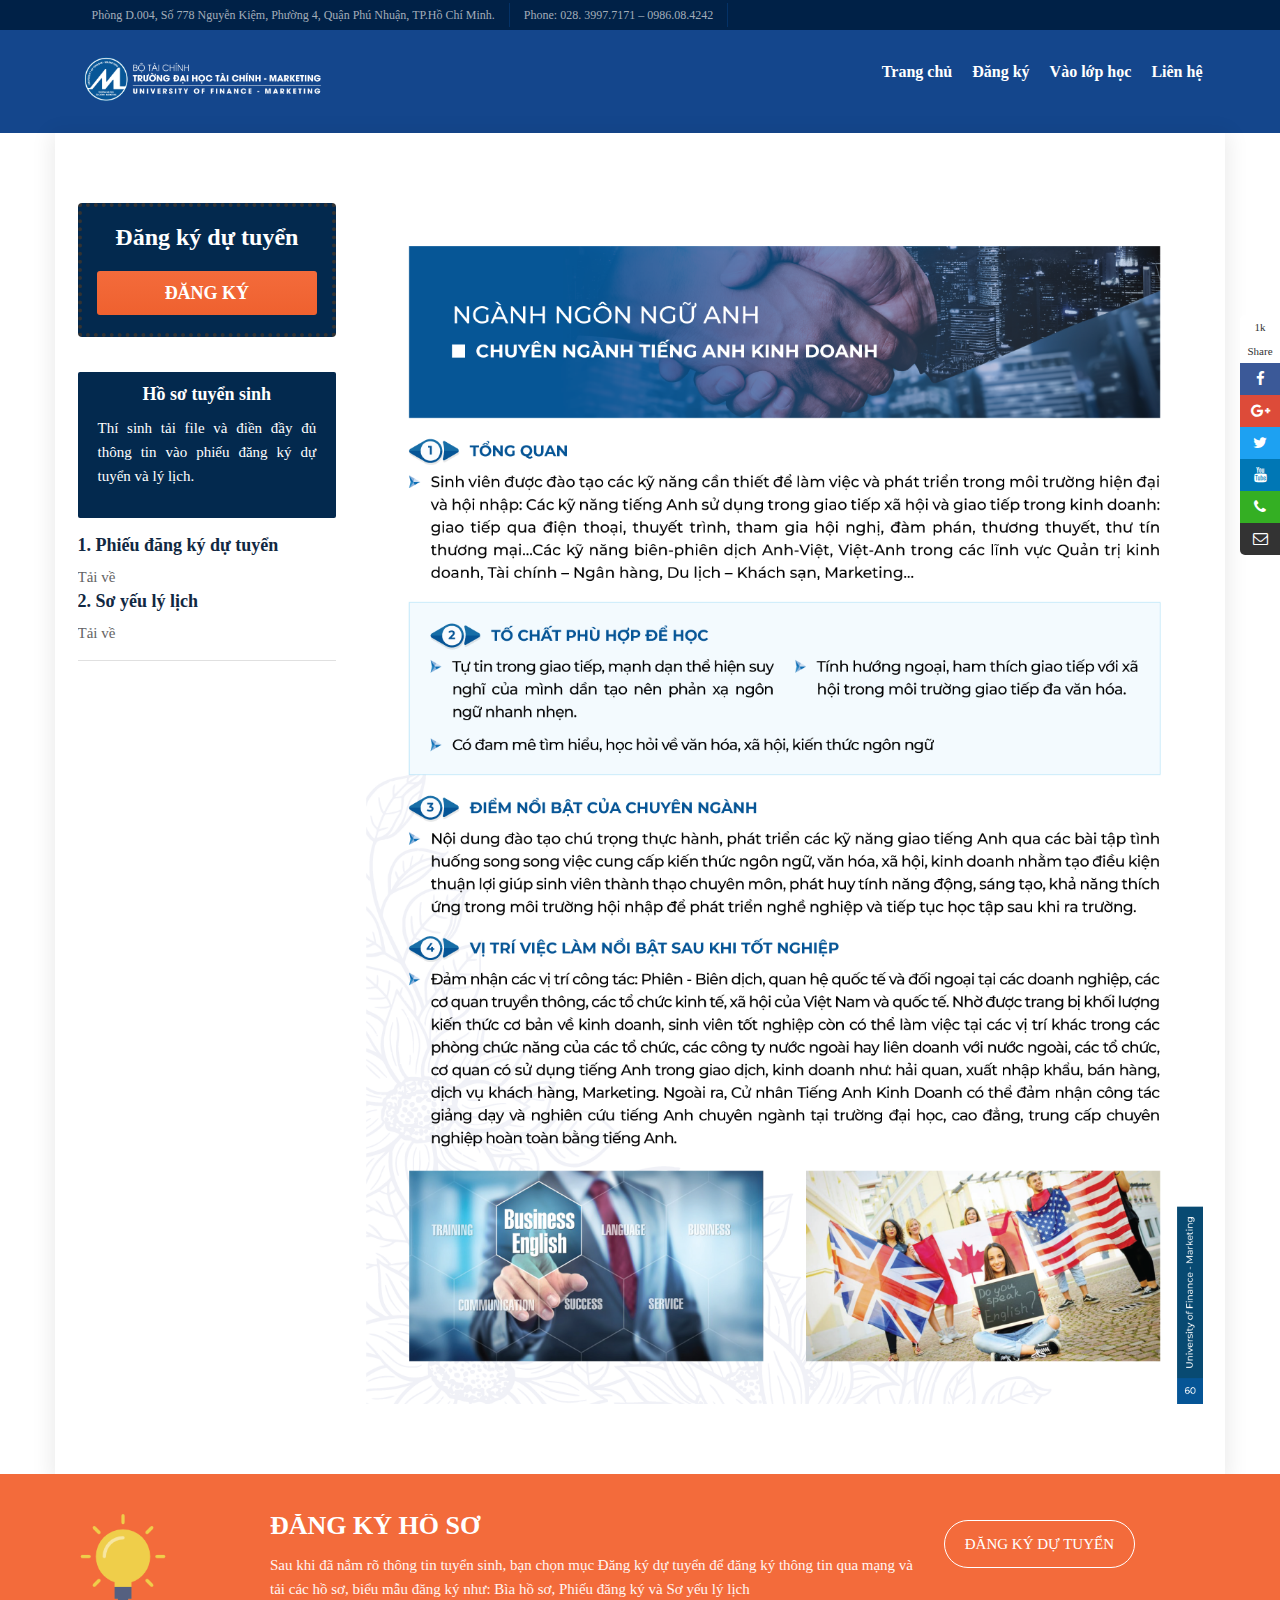
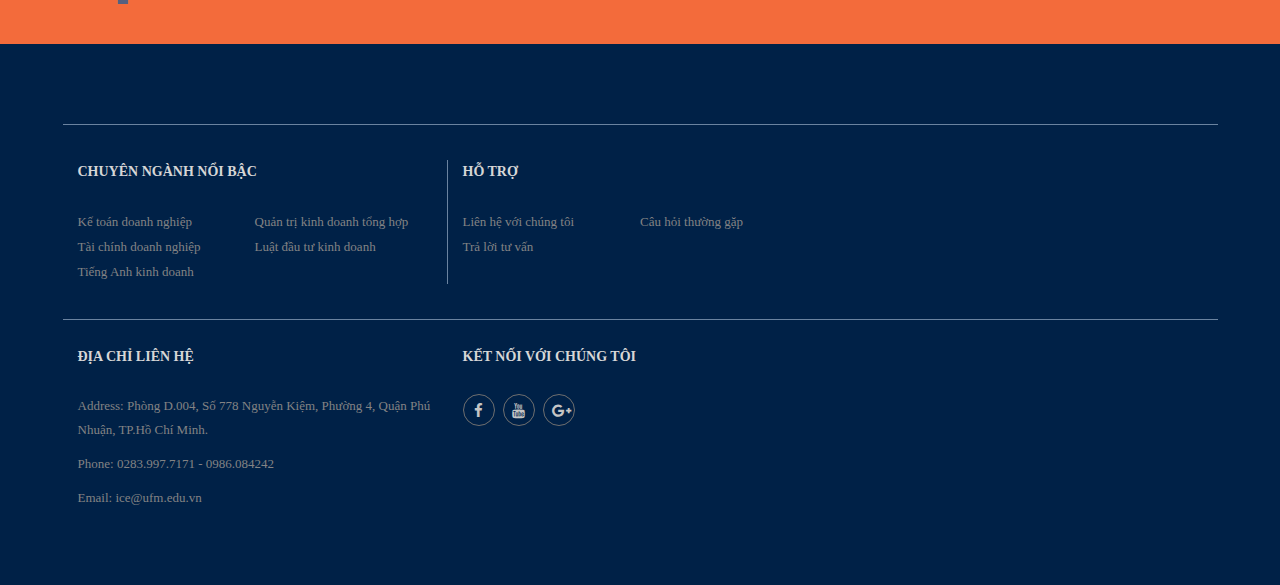
==== commit 9249f0a9: "update footer va ho so tuyen sinh" ====
--- a/course-details-bussiness-english.html
+++ b/course-details-bussiness-english.html
@@ -399,7 +399,7 @@
                                     <div class="col s12">
                                         <form class="col s12">
                                             <div class="cor-left-app-tit">
-                                                <h4 style="text-align: center">Nộp hồ sơ</h4>
+                                                <h4 style="text-align: center">Đăng ký dự tuyển</h4>
                                             </div>                                            
                                             <div class="row">
                                                 <div class="input-field col s12">
@@ -411,7 +411,32 @@
                                 </div>
                             </div>
                         </div>
-                        
+                        <div class="cor-side-com">
+                            <div class="">
+                                <div class="de-left-tit">
+                                    <h4 style="text-align: center">Hồ sơ tuyển sinh</h4>
+                                    <p style="color: #fff;text-align: justify;padding: 10px;">Thí sinh tải file và điền đầy đủ thông tin vào phiếu đăng ký dự tuyển và lý lịch.</p>
+                                </div>
+                            </div>
+                            <div class="ho-event">
+                                <ul>
+                                    <li>
+                                        <div class="ho-ev-link ho-ev-link-full">    
+                                            <a href="#">
+                                                <h4>1. Phiếu đăng ký dự tuyển</h4>
+                                            </a>                                        
+                                            <a href="resources/PHIẾU ĐK DỰ TUYỂN TỪ XA.doc">Tải về</a>                                            
+                                        </div>
+                                        <div class="ho-ev-link ho-ev-link-full">    
+                                            <a href="#">
+                                                <h4>2. Sơ yếu lý lịch</h4>
+                                            </a>                                        
+                                            <a href="resources/SƠ YẾU LÍ LỊCH TỪ XA.doc">Tải về</a>                                         
+                                        </div>
+                                    </li>                                    
+                                </ul>
+                            </div>
+                        </div>
                     </div>
                     <div class="col-md-9">
                         <div class="cor-mid-img">
@@ -469,7 +494,7 @@
                         <li><a href="course-details-quan-tri-kinh-doanh-tong-hop.html">Quản trị kinh doanh tổng hợp</a></li>
                         <li><a href="course-details-tai-chinh-doanh-nghiep.html">Tài chính doanh nghiệp</a></li>
                         <li><a href="course-details-luat-dau-tu-va-kinh-doanh.html">Luật đầu tư kinh doanh</a></li>
-                        <li><a href="course-details-bussiness-english.html">Ngôn ngữ Anh</a></li>
+                        <li><a href="course-details-bussiness-english.html">Tiếng Anh kinh doanh</a></li>
                     </ul>
                 </div>
                 <!-- <div class="col-md-4">
--- a/css/style.css
+++ b/css/style.css
@@ -3541,7 +3541,7 @@
      margin-top: 0px;
      margin-bottom: 25px;
      text-shadow: 0px 1px #fff, 0px -1px #262F33;
-     line-height:60px;
+     line-height:70px;
 }
  .quote-title h2 span {
      color: #ffffff;
